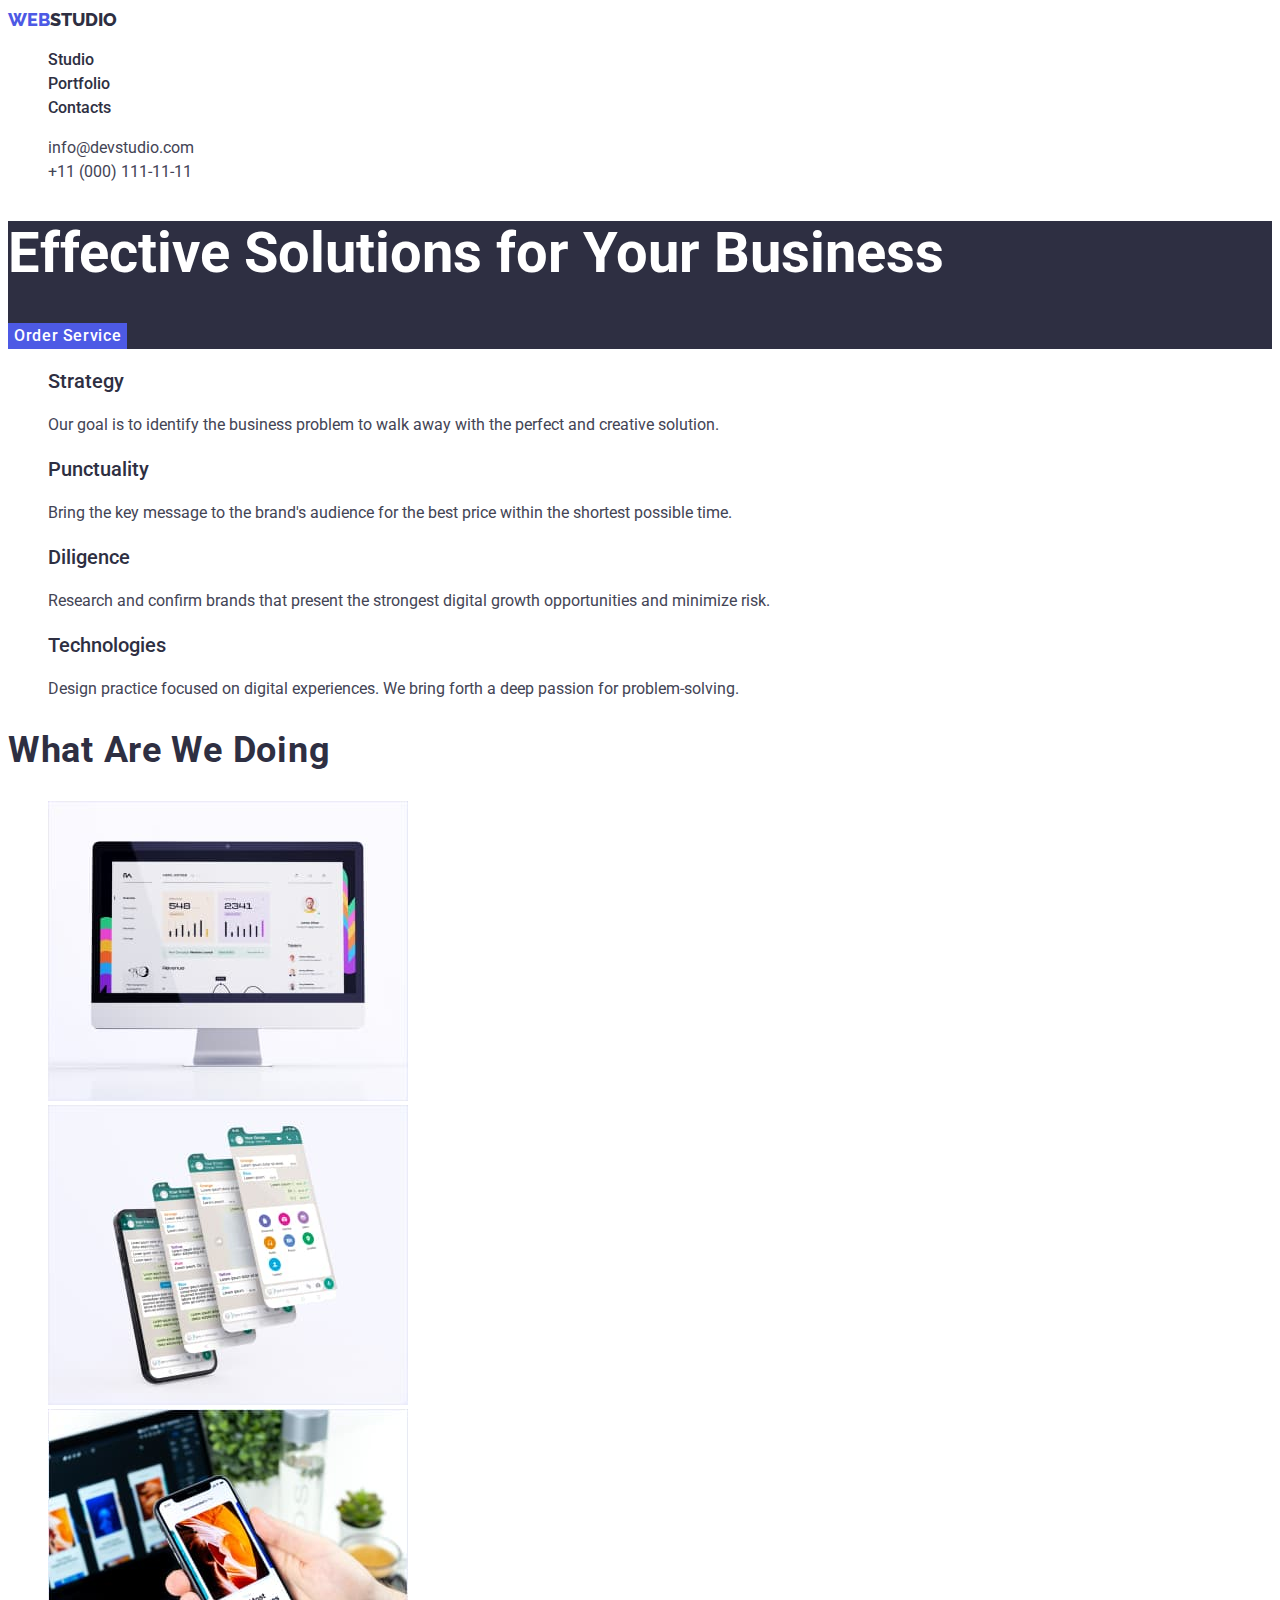
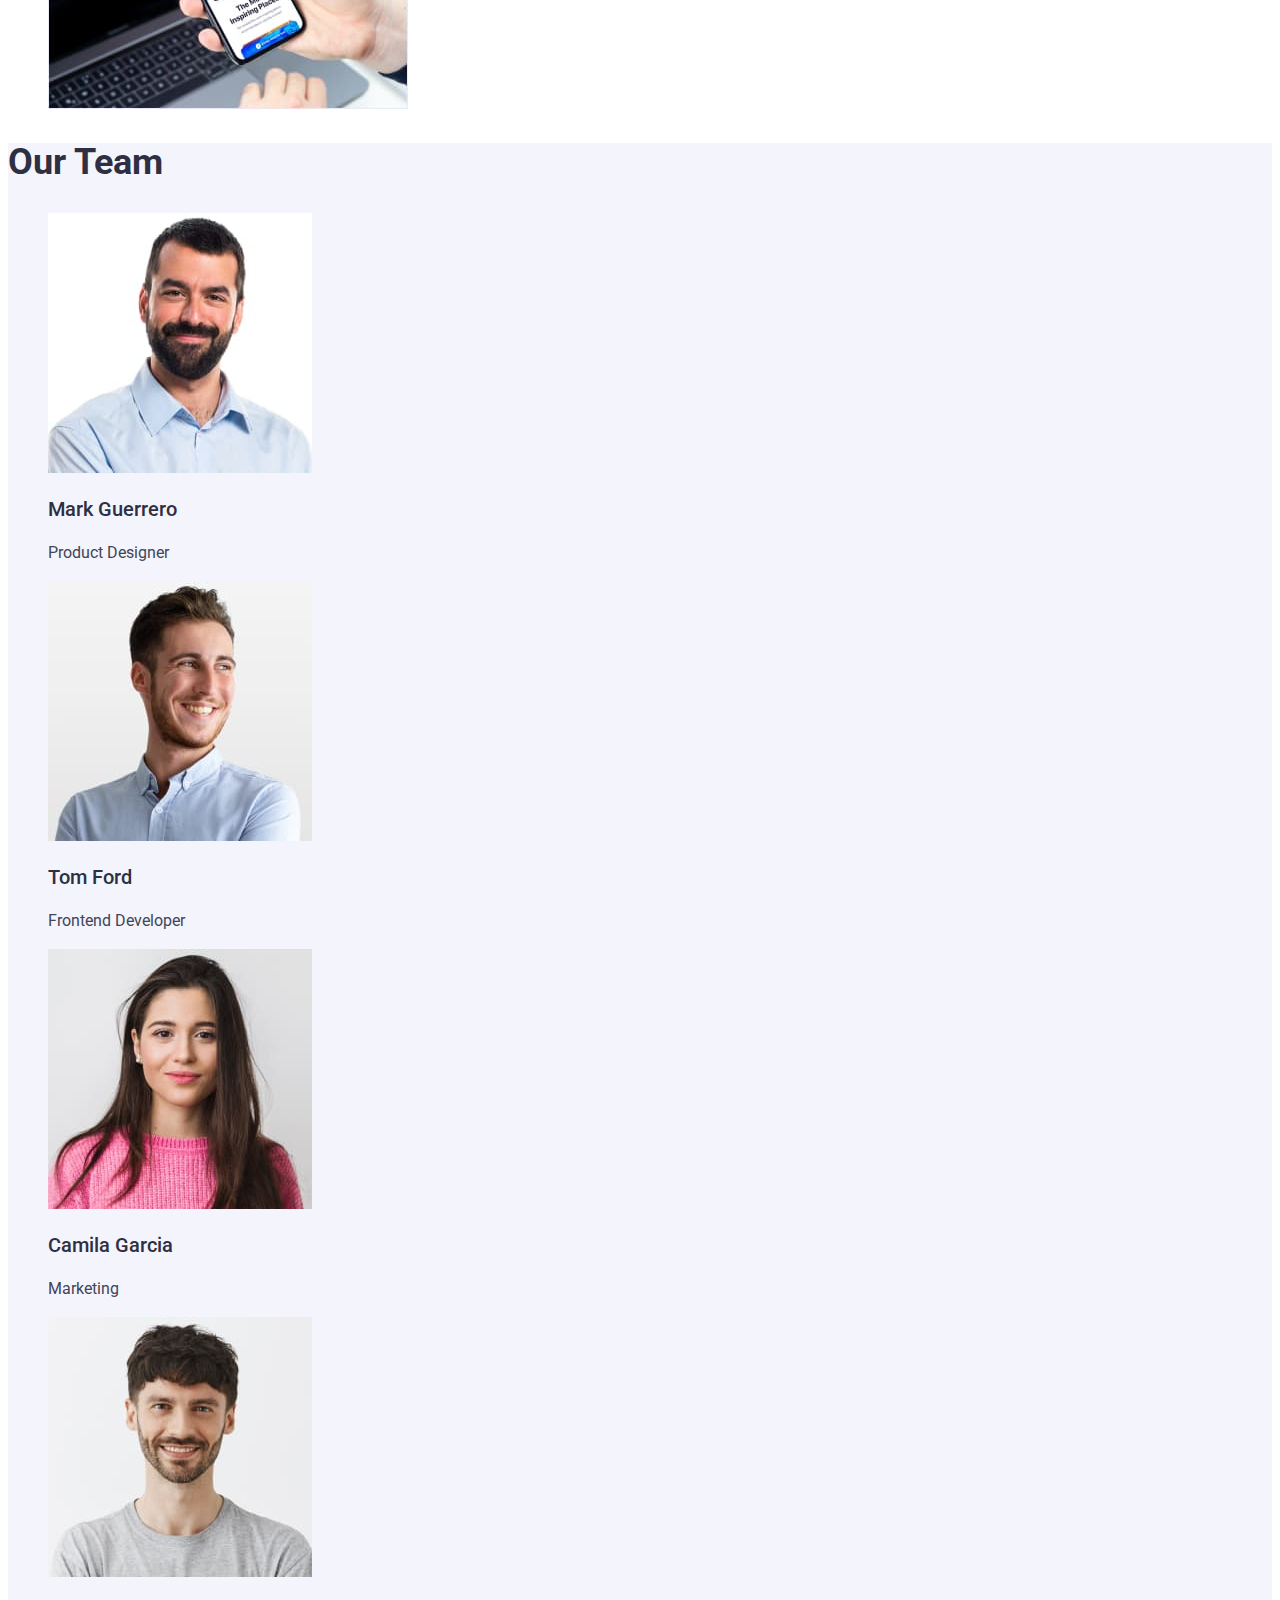
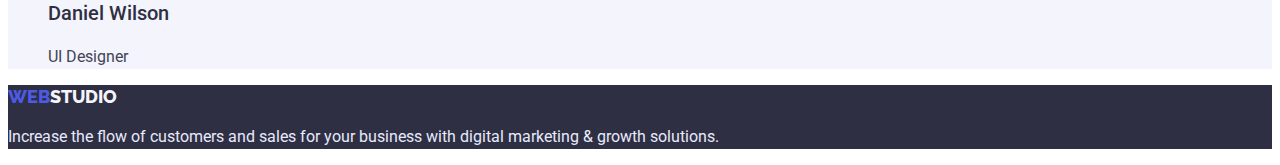
==== index.html @ f4bda00a "Clone HW №2" ====
<!DOCTYPE html>
<html lang="en">
<head>
    <meta charset="UTF-8">
    <meta http-equiv="X-UA-Compatible" content="IE=edge">
    <meta name="viewport" content="width=device-width, initial-scale=1.0">
    <title>Main page</title>
    <!-- ====================== Attaching text styles. ====================== -->
    <link rel="preconnect" href="https://fonts.googleapis.com">
    <link rel="preconnect" href="https://fonts.gstatic.com" crossorigin>
    <link href="https://fonts.googleapis.com/css2?family=Raleway:wght@800&family=Roboto:wght@400;500;700;900&display=swap"
        rel="stylesheet">
    <!-- ====================== Attaching a styles file. ====================== -->
    <link rel="stylesheet" href="./css/styles.css">
</head>

<body class="page">

    <!-- ====================== Page header! ====================== -->
    <header class="page-header">
        <!-- ====================== Main navigation ====================== -->

        <nav>
            <!-- ====================== logo created as a text ====================== -->
            <a href="./index.html" class="link"><span class="logo-web">Web</span><span class="logo-studio-h">Studio</span></a>

            <!-- ====================== Main page navigation ====================== -->
            <ul class="site-nav link">
                <li><a href="./index.html" class="link medium-text">Studio</a></li> 
                <li><a href="./portfolio.html" class="link medium-text">Portfolio</a></li>
                <li><a href="" class="link medium-text">Contacts</a></li>
            </ul>

        </nav>

        <!-- ====================== Contacts ====================== -->
       <address class="adress-nav">

            <ul class="link">
                <li><a href="mailto:info@devstudio.com" class="link small-text carrent">info@devstudio.com</a></li>
                <li><a href="tel:+110001111111" class="link small-text carrent">+11 (000) 111-11-11</a></li>
            </ul>

       </address>

    </header>

    <!-- ====================== Unique page content ====================== -->
    <main>
        
        <!-- ====================== Section 1 Hero ====================== -->
        <section class="hero bg-color-h-f">
            <h1 class="title-first">Effective Solutions for Your Business</h1>
            <button type="button" class="hero-button button-text">Order Service</button>
        </section>

        <!-- ====================== Section 2. Main fitures ====================== -->
        <section class="section">
            <h2></h2>
            <ul class="link">
                <li>
                    <h3 class="title-third">Strategy</h3>
                    <p class="small-text">Our goal is to identify the business
                    problem to walk away with the perfect and creative solution.</p>
                </li>
                <li>
                    <h3 class="title-third">Punctuality</h3>
                    <p class="small-text">Bring the key message to the brand's audience for the best price within the shortest possible time.</p>
                </li>
                <li>
                    <h3 class="title-third">Diligence</h3>
                    <p class="small-text">Research and confirm brands that present the strongest digital growth opportunities and minimize risk.</p>
                </li>
                <li>
                    <h3 class="title-third">Technologies</h3>
                    <p class="small-text">Design practice focused on digital experiences. We bring forth a deep passion for problem-solving.</p>
                </li>
            </ul>
        </section>

        <!-- ====================== Section 3. What are we doing. ====================== -->
        <section class="section">
            <h2 class="title-second main-text-style">What are we doing</h2>
            <ul class="link">
                <li><img src="./images/monitor.jpg" alt="monitor" width="360" height="300"></li>
                <li><img src="./images/phone.jpg" alt="phone" width="360" height="300"></li>
                <li><img src="./images/phon-plus-laptop.jpg" alt="phone and laptop" width="360" height="300"></li>
            </ul>
        </section>

        <!-- ====================== Section 4. Our Team ====================== -->
        <section class="our-team-colors-bg">
            <h2 class="title-second">Our Team</h2>
            <!-- Our Team cards -->
            <ul class="link">
                <li>
                    <img src="./images/mark-guerrero.jpg" alt="Product Designer Mark Guerrero" width="264">
                    <h3 class="title-third">Mark Guerrero</h3>
                    <p class="small-text">Product Designer</p>
                </li>
                <li>
                    <img src="./images/tom-ford.jpg" alt="Frontend Developer Tom Ford" width="264">
                    <h3 class="title-third">Tom Ford</h3>
                    <p class="small-text">Frontend Developer</p>
                </li>
                <li>
                    <img src="./images/camila-garcia.jpg" alt="Marketing Camila Garcia" width="264">
                    <h3 class="title-third">Camila Garcia</h3>
                    <p class="small-text">Marketing</p>
                </li>
                <li>
                    <img src="./images/daniel-wilson.jpg" alt="UI Designer Daniel Wilson" width="264">
                    <h3 class="title-third">Daniel Wilson</h3>
                    <p class="small-text">UI Designer</p>
                </li>
            </ul>
        </section>
    </main>
    <!-- ====================== Page footer! ====================== -->
    <footer class="bg-color-h-f">
        <a href="./index.html" class="link"><span class="logo-web">Web</span><span class="logo-studio-f">Studio</span></a>
        <p class="footer-text">
            Increase the flow of customers and sales for your business with digital marketing & growth solutions.
        </p>
    </footer>
</body>
</html>
---- css/styles.css ----
/* ====================== Stule Guide (colors) ====================== */

/* ====================== Оголошуємо змінні CSS ====================== */
:root {
    --primary-brand-color: #4D5AE5;
    --pressed-state-color: #404BBF;
    --hero-text-color: #ffffff;
    --dark-color: #2E2F42;
    --success-color: #31D0AA;
    --text-color: #434455;
    --subtle-text-color: #8E8F99;
    --accent-color: #E7E9FC;
    --light-colors: #F4F4FD;
    
}

/* ====================== Body global stylea ====================== */
body {
    font-family: 'roboto', sans-serif;
    color: var(--dark-color);
}

/* ====================== Text Guide ====================== */

/* Global main paramrters for text */
.main-text-style {
    font-style: normal;
    letter-spacing: 0.02em;
}

/* H1 style */
.title-first {
    font-size: 56px;
    line-height: 1.15;    
    color: var(--hero-text-color);
}

/* H2 style */
.title-second {
    font-size: 36px;
    line-height: 1.11;
    text-transform: capitalize;   
}

/* H3 style */
.title-third {
    font-weight: 500;
    font-size: 20px;
    line-height: 1.2;
}

/* Body text style */
.small-text {
    
    font-size: 16px;
    line-height: 1.5;
    color: var(--text-color);
}

/* Body text style */
.medium-text {
    font-weight: 500;
    font-size: 16px;
    line-height: 1.5;
    color: var(--dark-color);
}

/* Footer text */
.footer-text {
    
    font-size: 16px;
    line-height: 1.5;
    color: var(--accent-color);
}

/* ====================== main page hero button ====================== */

/* Button text style */
.button-text {
    font-family: 'Roboto', sans-serif;
    font-weight: 500;
    font-size: 16px;
    line-height: 1.5;
    letter-spacing: 0.04em; 
    color: var(--primary-brand-color);
}

/* Hero-button text style */
.hero-button {
    font-weight: 500;
    font-size: 16px;
    line-height: 1.5;
    letter-spacing: 0.04em; 
    color: var(--hero-text-color);
    background-color: var(--primary-brand-color);
    border: none;
    cursor: pointer;
}
/* ====================== logo ====================== */
.logo-web {
    font-family: 'Raleway', sans-serif;
    font-style: normal;
    font-weight: 800;
    font-size: 18px;
    line-height: 1.33;
    color: var(--primary-brand-color); 
    text-transform: uppercase;
}

.logo-studio-h {
    font-family: 'Raleway', sans-serif;
    font-style: normal;
    font-weight: 800;
    font-size: 18px;
    line-height: 1.33;
    color: var(--dark-color);
    text-transform: uppercase;
}

.logo-studio-f {
    font-family: 'Raleway', sans-serif;
    font-style: normal;
    font-weight: 800;
    font-size: 18px;
    line-height: 1.33;
    color: var(--light-colors);
    text-transform: uppercase;
}


/* ====================== BG section Colors ====================== */
/* Page header style */
.bg-color-h-f {
    background-color: var(--dark-color);
}

/* BG section Our Team */
.our-team-colors-bg {
    background-color: var(--light-colors);
}


/* ====================== Link ====================== */
/* Link style */
.link {
    font-style: normal;
    text-decoration: none;
    list-style: none;
}
/* ====================== Site Navigation ====================== */

.site-nav .link:hover,
.site-nav .link:focus {
    color: var(--dark-color);
}

/* A highlighted link to the active page */
.site-nav .carrent {
    color: green;
}

/* ====================== Adress Activation ====================== */

.adress-nav .link:hover,
.adress-nav .link:focus {
    color: var(--primary-brand-color);
}

/* ====================== Portfolio button menu navigation ====================== */

.button-nav {
    color: var(--primary-brand-color);
    background-color: var(--light-colors);
    border: 1px solid #E7E9FC;
    border-radius: 4px;
    cursor: pointer;
    font-family: 'Roboto', sans-serif;
}

.button-nav:hover,
.button-nav:focus {
    color: var(--hero-text-color);
    background-color: var(--pressed-state-color);
    border: none;
}
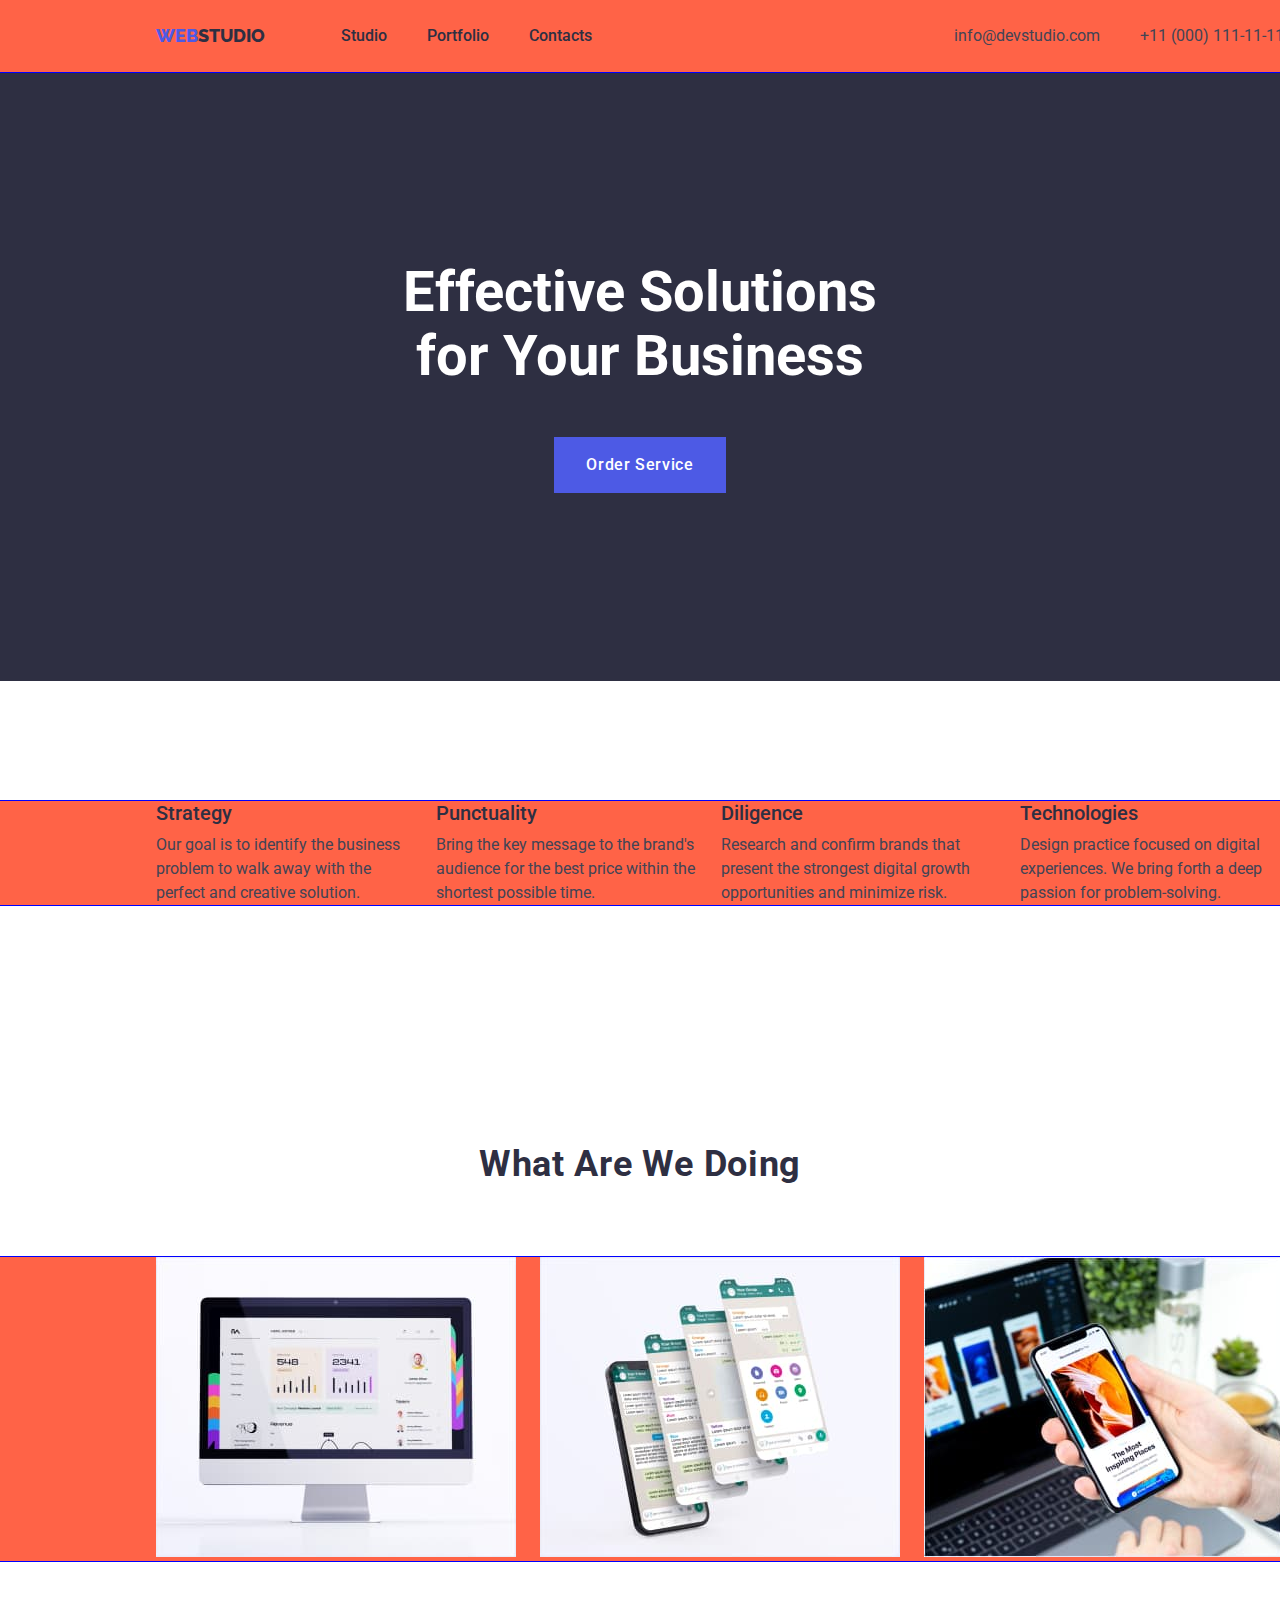
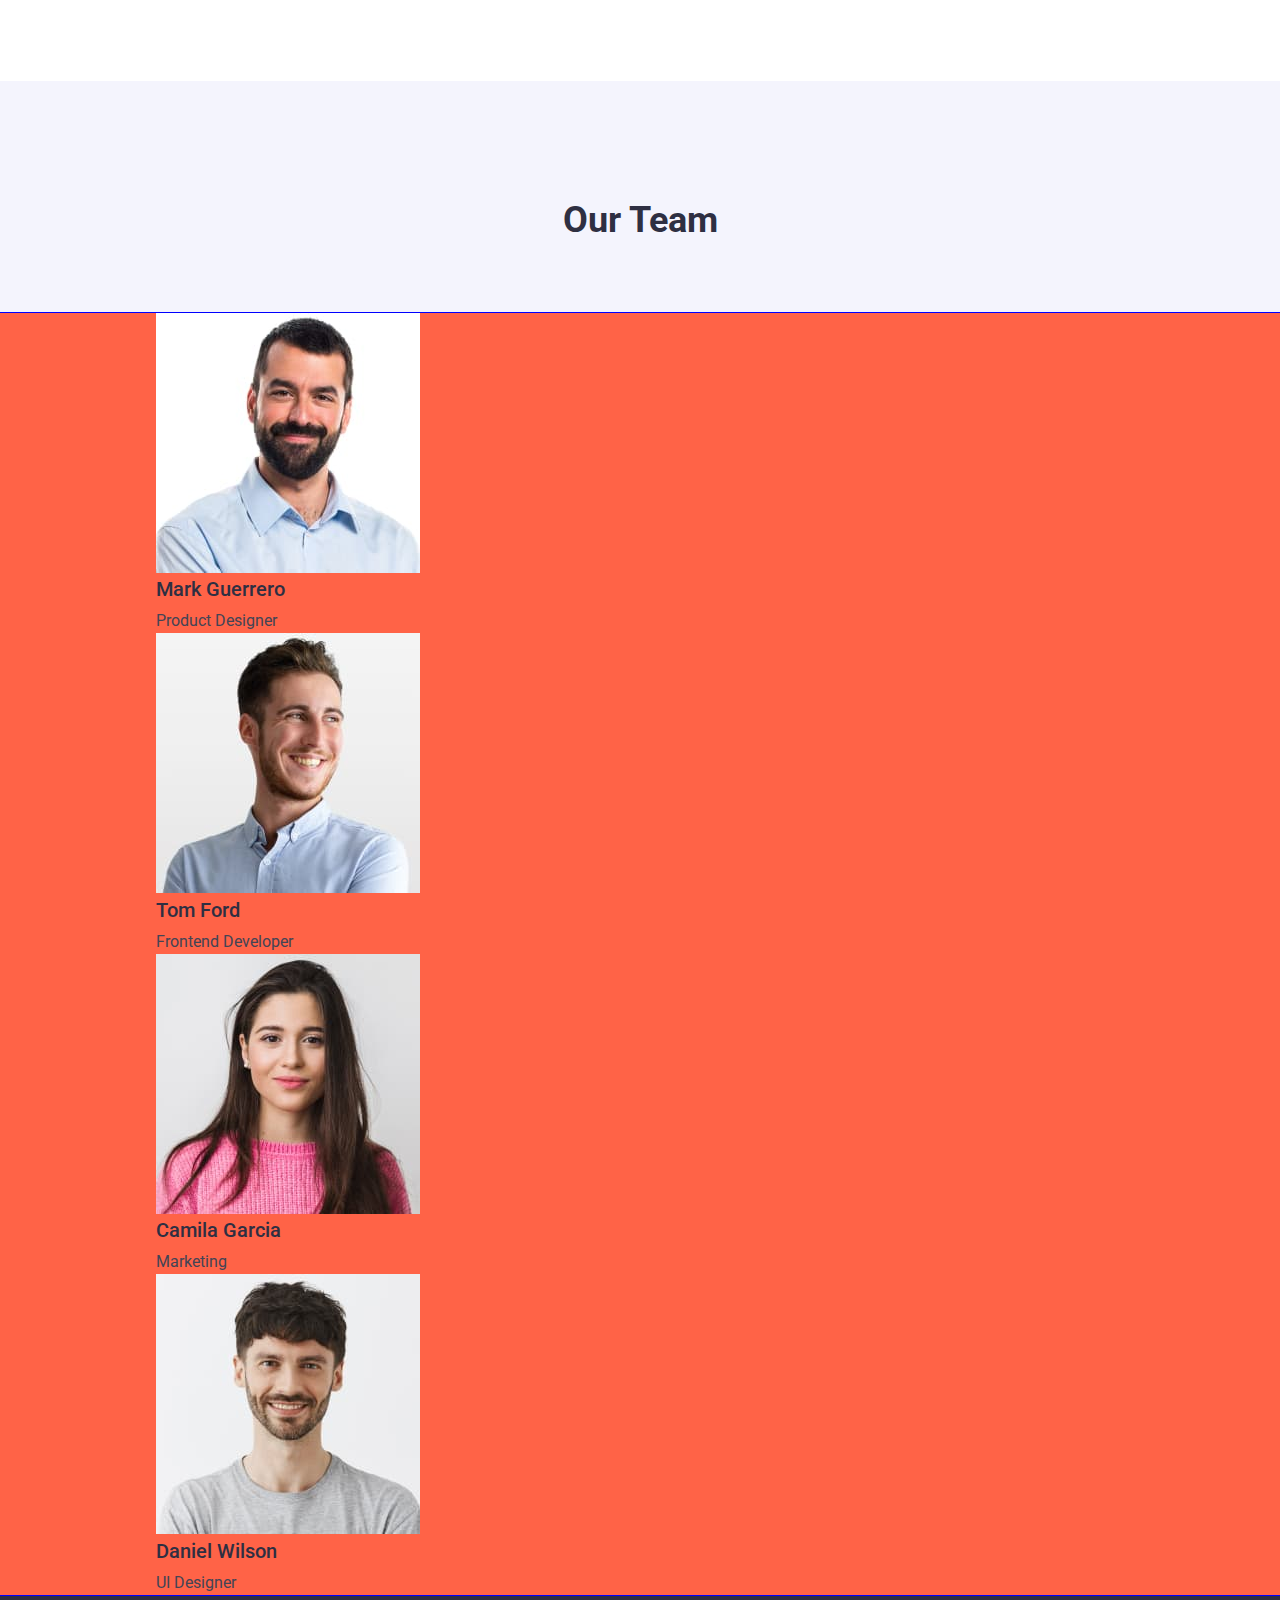
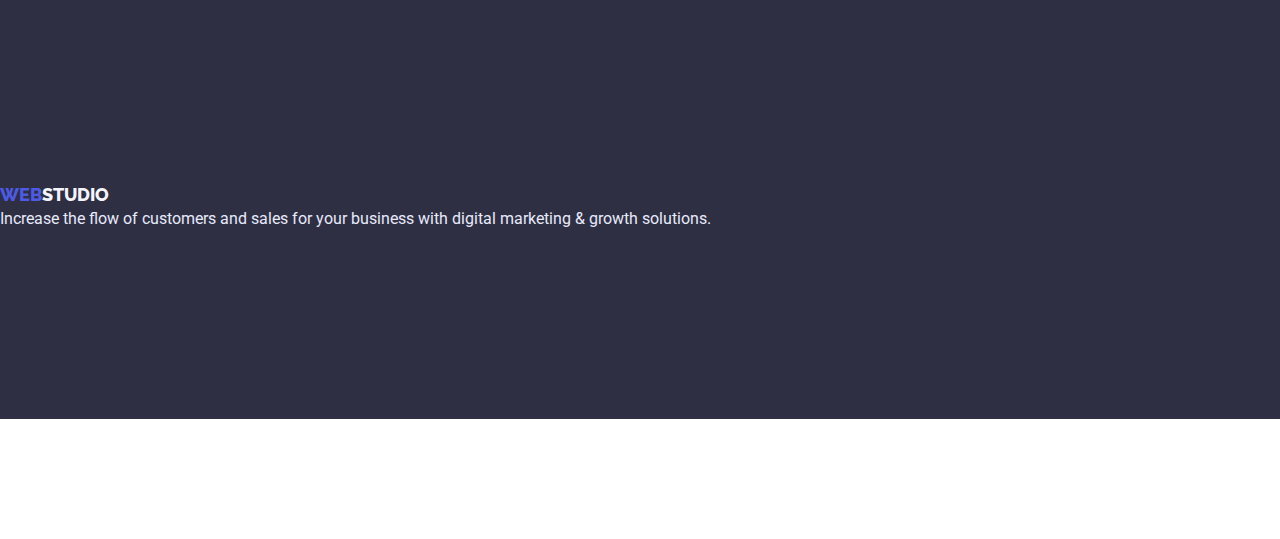
==== commit 7be08e43: "3/4 ГОЛОВНОЇ СТОРІНКИ" ====
--- a/index.html
+++ b/index.html
@@ -4,12 +4,14 @@
     <meta charset="UTF-8">
     <meta http-equiv="X-UA-Compatible" content="IE=edge">
     <meta name="viewport" content="width=device-width, initial-scale=1.0">
-    <title>Main page</title>
+    <title>goit-markup-hw-03</title>
     <!-- ====================== Attaching text styles. ====================== -->
     <link rel="preconnect" href="https://fonts.googleapis.com">
     <link rel="preconnect" href="https://fonts.gstatic.com" crossorigin>
     <link href="https://fonts.googleapis.com/css2?family=Raleway:wght@800&family=Roboto:wght@400;500;700;900&display=swap"
         rel="stylesheet">
+    <!-- ====================== Normalization. ====================== -->    
+    <link rel="stylesheet" href="https://cdnjs.cloudflare.com/ajax/libs/modern-normalize/1.1.0/modern-normalize.min.css">
     <!-- ====================== Attaching a styles file. ====================== -->
     <link rel="stylesheet" href="./css/styles.css">
 </head>
@@ -19,29 +21,35 @@
     <!-- ====================== Page header! ====================== -->
     <header class="page-header">
         <!-- ====================== Main navigation ====================== -->
-
-        <nav>
-            <!-- ====================== logo created as a text ====================== -->
-            <a href="./index.html" class="link"><span class="logo-web">Web</span><span class="logo-studio-h">Studio</span></a>
-
-            <!-- ====================== Main page navigation ====================== -->
-            <ul class="site-nav link">
-                <li><a href="./index.html" class="link medium-text">Studio</a></li> 
-                <li><a href="./portfolio.html" class="link medium-text">Portfolio</a></li>
-                <li><a href="" class="link medium-text">Contacts</a></li>
-            </ul>
-
-        </nav>
-
-        <!-- ====================== Contacts ====================== -->
-       <address class="adress-nav">
-
-            <ul class="link">
-                <li><a href="mailto:info@devstudio.com" class="link small-text carrent">info@devstudio.com</a></li>
-                <li><a href="tel:+110001111111" class="link small-text carrent">+11 (000) 111-11-11</a></li>
-            </ul>
-
-       </address>
+                  
+        <div class="main-nav container">
+            <nav class="main-nav">
+                <!-- ====================== logo created as a text ====================== -->
+                <a href="./index.html" class="link"><span class="logo-web">Web</span><span class="logo-studio-h">Studio</span></a>
+            
+                    <!-- ====================== Main page navigation ====================== -->
+                    <ul class="site-nav link">
+                        <li class="item"><a href="./index.html" class="link medium-text">Studio</a></li> 
+                        <li class="item"><a href="./portfolio.html" class="link medium-text">Portfolio</a></li>
+                        <li class="item"><a href="" class="link medium-text">Contacts</a></li>
+                    </ul>
+            </nav>
+                    
+                    <!-- ====================== Contacts ====================== -->
+            
+            <address class="adress-nav">
+                
+                    <ul class="auth-nav link">
+                        <li class="item"><a href="mailto:info@devstudio.com" class="link small-text carrent">info@devstudio.com</a></li>
+                         <li class="item"><a href="tel:+110001111111" class="link small-text carrent">+11 (000) 111-11-11</a></li>
+                    </ul>
+                
+            </address>
+        </div >
+        
+                
+            
+        
 
     </header>
 
@@ -49,71 +57,83 @@
     <main>
         
         <!-- ====================== Section 1 Hero ====================== -->
-        <section class="hero bg-color-h-f">
-            <h1 class="title-first">Effective Solutions for Your Business</h1>
+        <section class="section section-title-center hero bg-color-h-f">
+            <div class="fool-title">
+                <h1 class="hero-title">Effective Solutions</h1>
+                <h1 class="hero-title">for Your Business</h1>
+            </div>
             <button type="button" class="hero-button button-text">Order Service</button>
         </section>
 
         <!-- ====================== Section 2. Main fitures ====================== -->
         <section class="section">
-            <h2></h2>
-            <ul class="link">
-                <li>
-                    <h3 class="title-third">Strategy</h3>
-                    <p class="small-text">Our goal is to identify the business
-                    problem to walk away with the perfect and creative solution.</p>
-                </li>
-                <li>
-                    <h3 class="title-third">Punctuality</h3>
-                    <p class="small-text">Bring the key message to the brand's audience for the best price within the shortest possible time.</p>
-                </li>
-                <li>
-                    <h3 class="title-third">Diligence</h3>
-                    <p class="small-text">Research and confirm brands that present the strongest digital growth opportunities and minimize risk.</p>
-                </li>
-                <li>
-                    <h3 class="title-third">Technologies</h3>
-                    <p class="small-text">Design practice focused on digital experiences. We bring forth a deep passion for problem-solving.</p>
-                </li>
-            </ul>
+            <div class="container">
+                <h2 class="invisible"></h2>
+                <ul class="privileges link">
+                    <li class="item">
+                        <h3 class="title-third">Strategy</h3>
+                        <p class="small-text">Our goal is to identify the business
+                        problem to walk away with the perfect and creative solution.</p>
+                    </li>
+                    <li class="item">
+                        <h3 class="title-third">Punctuality</h3>
+                        <p class="small-text">Bring the key message to the brand's audience for the best price within the shortest possible time.</p>
+                    </li>
+                    <li class="item">
+                        <h3 class="title-third">Diligence</h3>
+                        <p class="small-text">Research and confirm brands that present the strongest digital growth opportunities and minimize risk.</p>
+                    </li>
+                    <li class="item">
+                        <h3 class="title-third">Technologies</h3>
+                        <p class="small-text">Design practice focused on digital experiences. We bring forth a deep passion for problem-solving.</p>
+                    </li>
+                </ul>
+            </div >
         </section>
 
         <!-- ====================== Section 3. What are we doing. ====================== -->
         <section class="section">
-            <h2 class="title-second main-text-style">What are we doing</h2>
-            <ul class="link">
-                <li><img src="./images/monitor.jpg" alt="monitor" width="360" height="300"></li>
-                <li><img src="./images/phone.jpg" alt="phone" width="360" height="300"></li>
-                <li><img src="./images/phon-plus-laptop.jpg" alt="phone and laptop" width="360" height="300"></li>
-            </ul>
+            
+                <h2 class="section-title-center title-second main-text-style">What are we doing</h2>
+            
+            <div class="container">
+                <ul class="photo link">
+                    <li class="item"><img src="./images/monitor.jpg" alt="monitor" width="360" height="300"></li>
+                    <li class="item"><img src="./images/phone.jpg" alt="phone" width="360" height="300"></li>
+                    <li class="item"><img src="./images/phon-plus-laptop.jpg" alt="phone and laptop" width="360" height="300"></li>
+                </ul>
+            </div>
         </section>
 
         <!-- ====================== Section 4. Our Team ====================== -->
         <section class="our-team-colors-bg">
-            <h2 class="title-second">Our Team</h2>
-            <!-- Our Team cards -->
-            <ul class="link">
-                <li>
-                    <img src="./images/mark-guerrero.jpg" alt="Product Designer Mark Guerrero" width="264">
-                    <h3 class="title-third">Mark Guerrero</h3>
-                    <p class="small-text">Product Designer</p>
-                </li>
-                <li>
-                    <img src="./images/tom-ford.jpg" alt="Frontend Developer Tom Ford" width="264">
-                    <h3 class="title-third">Tom Ford</h3>
-                    <p class="small-text">Frontend Developer</p>
-                </li>
-                <li>
-                    <img src="./images/camila-garcia.jpg" alt="Marketing Camila Garcia" width="264">
-                    <h3 class="title-third">Camila Garcia</h3>
-                    <p class="small-text">Marketing</p>
-                </li>
-                <li>
-                    <img src="./images/daniel-wilson.jpg" alt="UI Designer Daniel Wilson" width="264">
-                    <h3 class="title-third">Daniel Wilson</h3>
-                    <p class="small-text">UI Designer</p>
-                </li>
-            </ul>
+            
+                <h2 class="section-title-center title-second">Our Team</h2>
+                <!-- Our Team cards -->
+            <div class="container">
+                <ul class="team-cards link">
+                    <li class="item">
+                        <img src="./images/mark-guerrero.jpg" alt="Product Designer Mark Guerrero" width="264">
+                        <h3 class="title-third">Mark Guerrero</h3>
+                        <p class="small-text">Product Designer</p>
+                    </li>
+                    <li class="item">
+                        <img src="./images/tom-ford.jpg" alt="Frontend Developer Tom Ford" width="264">
+                        <h3 class="title-third">Tom Ford</h3>
+                        <p class="small-text">Frontend Developer</p>
+                    </li>
+                    <li class="item">
+                        <img src="./images/camila-garcia.jpg" alt="Marketing Camila Garcia" width="264">
+                        <h3 class="title-third">Camila Garcia</h3>
+                        <p class="small-text">Marketing</p>
+                    </li>
+                    <li class="item">
+                        <img src="./images/daniel-wilson.jpg" alt="UI Designer Daniel Wilson" width="264">
+                        <h3 class="title-third">Daniel Wilson</h3>
+                        <p class="small-text">UI Designer</p>
+                    </li>
+                </ul>
+            </div>
         </section>
     </main>
     <!-- ====================== Page footer! ====================== -->
--- a/css/styles.css
+++ b/css/styles.css
@@ -15,11 +15,40 @@
 }
 
 /* ====================== Body global stylea ====================== */
+html {
+    box-sizing: border-box;
+}
+
+*,
+*::before,
+*::after {
+    box-sizing: inherit;
+}
+
 body {
     font-family: 'roboto', sans-serif;
     color: var(--dark-color);
 }
 
+h1, h2, h3, p {
+    margin-top: 0px;
+    margin-bottom: 0px;
+}
+
+ul, ol {
+    margin-top: 0px;
+    margin-bottom: 0px;
+    padding-left: 0px;
+}
+
+.section {
+    padding-top: 0px;
+    padding-bottom: 120px;
+}
+
+.section-title-center {
+    text-align: center;
+}
 /* ====================== Text Guide ====================== */
 
 /* Global main paramrters for text */
@@ -29,14 +58,29 @@
 }
 
 /* H1 style */
-.title-first {
+.hero-title {
+    
+    margin-top: 0px;
+    margin-bottom: 0px;
     font-size: 56px;
     line-height: 1.15;    
     color: var(--hero-text-color);
+    
+
+    
+    
+    /* background-color: red; */
+}
+
+.fool-title {
+    padding-bottom: 48px;
 }
 
 /* H2 style */
 .title-second {
+    padding-top: 120px;
+    padding-bottom: 72px;
+
     font-size: 36px;
     line-height: 1.11;
     text-transform: capitalize;   
@@ -44,6 +88,8 @@
 
 /* H3 style */
 .title-third {
+    margin-top: 0px;
+    margin-bottom: 8px;
     font-weight: 500;
     font-size: 20px;
     line-height: 1.2;
@@ -51,13 +97,15 @@
 
 /* Body text style */
 .small-text {
-    
+    margin-top: 0px;
+    margin-bottom: 0px;
+
     font-size: 16px;
     line-height: 1.5;
     color: var(--text-color);
 }
 
-/* Body text style */
+/* Body text style 2 */
 .medium-text {
     font-weight: 500;
     font-size: 16px;
@@ -87,6 +135,13 @@
 
 /* Hero-button text style */
 .hero-button {
+    display: block;
+    margin-left: auto;
+    margin-right: auto;
+    /* margin-bottom: 120px; */
+    padding: 16px 32px;
+
+
     font-weight: 500;
     font-size: 16px;
     line-height: 1.5;
@@ -131,6 +186,9 @@
 /* ====================== BG section Colors ====================== */
 /* Page header style */
 .bg-color-h-f {
+    padding-top: 188px;
+    padding-bottom: 188px;
+    margin-bottom: 120px;
     background-color: var(--dark-color);
 }
 
@@ -146,35 +204,160 @@
     font-style: normal;
     text-decoration: none;
     list-style: none;
+    padding: 0px;
+    margin: 0px;
 }
 /* ====================== Site Navigation ====================== */
+
+/* .container {
+    width: 1152px;
+    padding-left: 12px;
+    padding-right: 12px;
+    margin-left: auto;
+    margin-right: auto; 
+} */
+.page-header {
+    background-color: var(--light-colors);
+}
+
+.container {
+    display: flex;
+    margin-left: auto;
+    margin-right: auto;
+    padding: 0px 156px;
+    width: 1440px;
+
+
+
+    background-color: tomato;
+    outline: 1px solid blue;
+}
+
+/* Main mav */
+
+.main-nav {
+    display: flex;
+    align-items: center;
+    /* margin-left: 156px; */
+}
+
+.site-nav {
+    display: flex;
+    margin-left: 76px;
+}
+
+.site-nav .item {
+    
+    /* background-color: teal; */
+    
+}
+
+.site-nav .item + .item {
+    margin-left: 40px;
+}
+
+.site-nav .link {
+    display: block;
+    padding-top: 24px;
+    padding-bottom: 24px;
+}
 
 .site-nav .link:hover,
 .site-nav .link:focus {
-    color: var(--dark-color);
+    color: var(--primary-brand-color);
 }
 
 /* A highlighted link to the active page */
 .site-nav .carrent {
-    color: green;
-}
+    color: blue;
+}
+/* ====================== Hero ====================== */
+
+
+
+/* ====================== Section 2 Переваги ====================== */
+
+.invisible {
+    margin-top: 0px;
+    margin-bottom: 0px;
+}
+
+.privileges {
+    display: flex;
+    /* margin-bottom: 120px; */
+}
+
+.privileges .item + .item {
+    margin-left: 24px;
+}
+
+/* ====================== Section 3 What are we doing ====================== */
+
+.photo {
+    display: flex;
+}
+
+.photo .item + .item {
+    margin-left: 24px;
+}
+
+/* ====================== Section  Our Team ====================== */
+
+/* .team-cards .item + .item {
+    margin-left: 24px;
+} */
 
 /* ====================== Adress Activation ====================== */
+
+.adress-nav {
+    margin-left: auto;
+    /* margin-right: 156px; */
+    display: flex;
+}
 
 .adress-nav .link:hover,
 .adress-nav .link:focus {
     color: var(--primary-brand-color);
 }
 
+.auth-nav .item {
+    /* background-color: tomato; */
+}
+
+.auth-nav {
+    display: flex;
+}
+
+.auth-nav .link {
+    display: block;
+    padding-top: 24px;
+    padding-bottom: 24px;
+}
+.auth-nav .item + .item {
+    margin-left: 40px;
+}
 /* ====================== Portfolio button menu navigation ====================== */
 
+.btm {
+    display: flex;
+}
+
+.btm .item + .item {
+    margin-left: 24px;
+}
+
 .button-nav {
+    display: inline-block;
+    padding: 12px 24px;
+
+    height: 48px;
     color: var(--primary-brand-color);
     background-color: var(--light-colors);
     border: 1px solid #E7E9FC;
     border-radius: 4px;
     cursor: pointer;
     font-family: 'Roboto', sans-serif;
+    text-align: center;
 }
 
 .button-nav:hover,
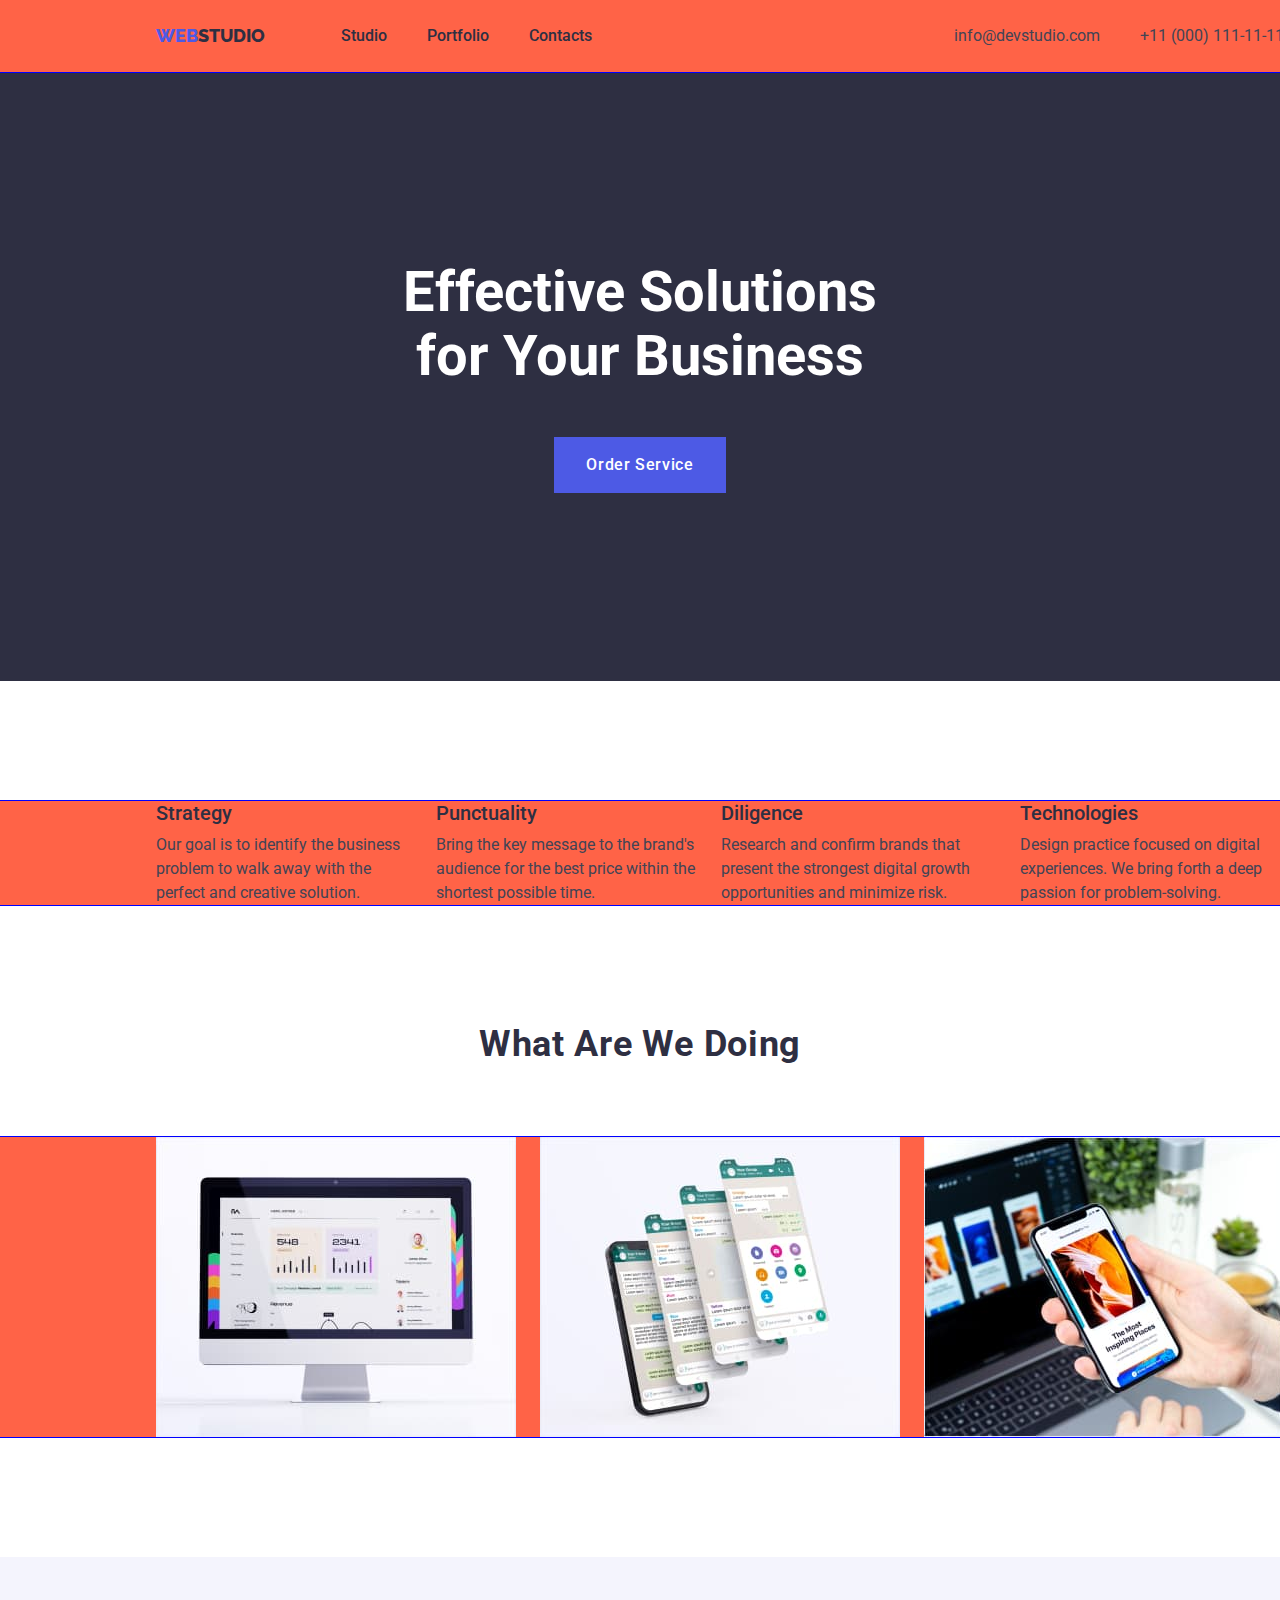
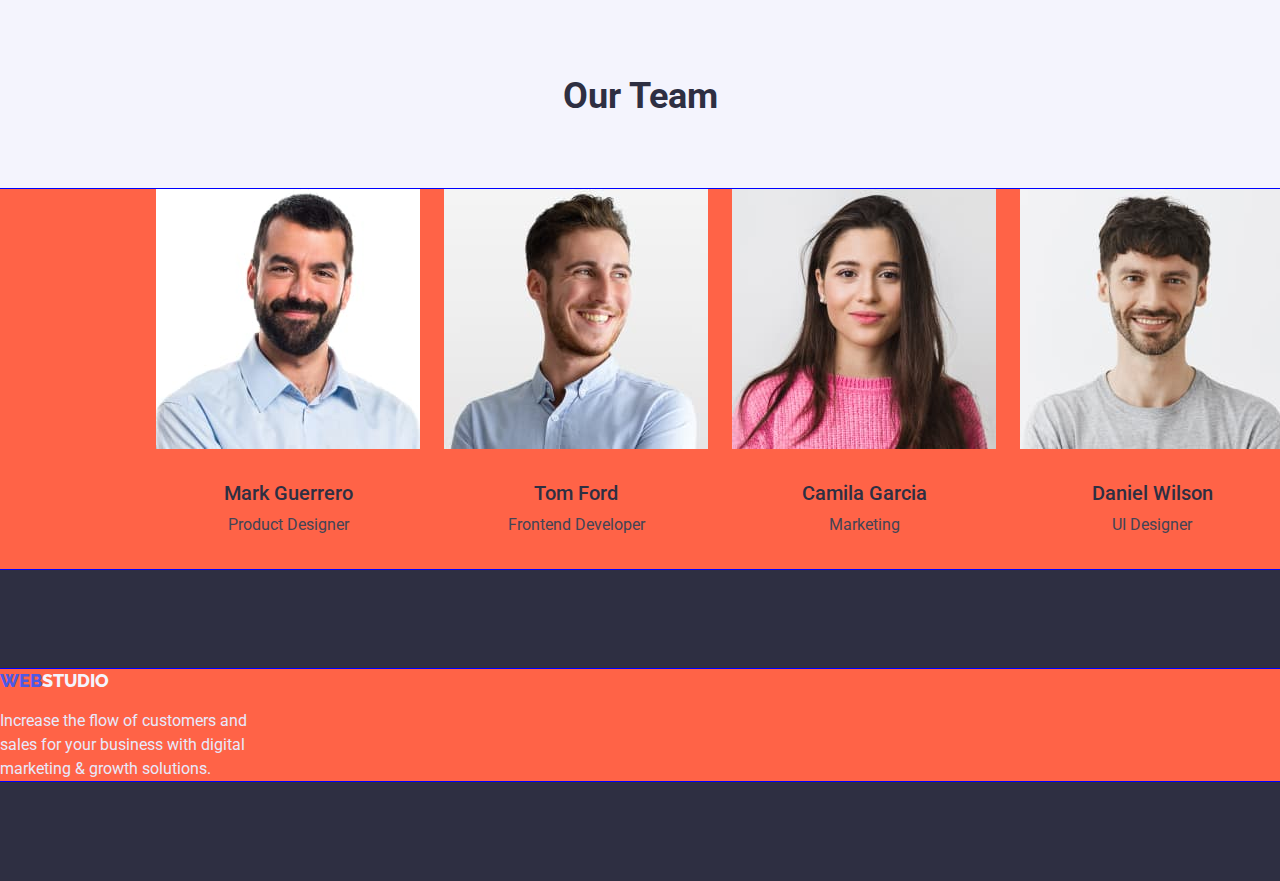
==== commit 053897b9: "2/3 Portfolio" ====
--- a/index.html
+++ b/index.html
@@ -41,15 +41,12 @@
                 
                     <ul class="auth-nav link">
                         <li class="item"><a href="mailto:info@devstudio.com" class="link small-text carrent">info@devstudio.com</a></li>
-                         <li class="item"><a href="tel:+110001111111" class="link small-text carrent">+11 (000) 111-11-11</a></li>
+                        <li class="item"><a href="tel:+110001111111" class="link small-text carrent">+11 (000) 111-11-11</a></li>
                     </ul>
                 
             </address>
         </div >
-        
-                
-            
-        
+
 
     </header>
 
@@ -57,7 +54,7 @@
     <main>
         
         <!-- ====================== Section 1 Hero ====================== -->
-        <section class="section section-title-center hero bg-color-h-f">
+        <section class="section section-title-center hero bg-color-h">
             <div class="fool-title">
                 <h1 class="hero-title">Effective Solutions</h1>
                 <h1 class="hero-title">for Your Business</h1>
@@ -114,34 +111,48 @@
                 <ul class="team-cards link">
                     <li class="item">
                         <img src="./images/mark-guerrero.jpg" alt="Product Designer Mark Guerrero" width="264">
-                        <h3 class="title-third">Mark Guerrero</h3>
-                        <p class="small-text">Product Designer</p>
+                        <div class="card-description section-title-center">
+                            <h3 class="title-third">Mark Guerrero</h3>
+                            <p class="small-text">Product Designer</p>
+                        </div>
                     </li>
                     <li class="item">
                         <img src="./images/tom-ford.jpg" alt="Frontend Developer Tom Ford" width="264">
-                        <h3 class="title-third">Tom Ford</h3>
-                        <p class="small-text">Frontend Developer</p>
+                        <div class="card-description section-title-center">
+                            <h3 class="title-third section-title-center">Tom Ford</h3>
+                            <p class="small-text section-title-center">Frontend Developer</p>
+                        </div>
                     </li>
                     <li class="item">
                         <img src="./images/camila-garcia.jpg" alt="Marketing Camila Garcia" width="264">
-                        <h3 class="title-third">Camila Garcia</h3>
-                        <p class="small-text">Marketing</p>
+                        <div class="card-description section-title-center">
+                            <h3 class="title-third section-title-center">Camila Garcia</h3>
+                            <p class="small-text section-title-center">Marketing</p>
+                        </div>
                     </li>
                     <li class="item">
                         <img src="./images/daniel-wilson.jpg" alt="UI Designer Daniel Wilson" width="264">
-                        <h3 class="title-third">Daniel Wilson</h3>
-                        <p class="small-text">UI Designer</p>
+                        <div class="card-description section-title-center">
+                            <h3 class="title-third section-title-center">Daniel Wilson</h3>
+                            <p class="small-text section-title-center">UI Designer</p>
+                        </div>
                     </li>
                 </ul>
             </div>
         </section>
     </main>
     <!-- ====================== Page footer! ====================== -->
-    <footer class="bg-color-h-f">
-        <a href="./index.html" class="link"><span class="logo-web">Web</span><span class="logo-studio-f">Studio</span></a>
-        <p class="footer-text">
-            Increase the flow of customers and sales for your business with digital marketing & growth solutions.
-        </p>
+    <footer class="bg-color-f">
+        
+        <div class="container-f">
+            <vid class="logo">
+                <a href="./index.html" class="link"><span class="logo-web">Web</span><span class="logo-studio-f">Studio</span></a>
+                <p class="footer-text">
+                    Increase the flow of customers and <br> sales for your business with digital <br> marketing & growth solutions.
+                </p>
+            </vid>
+        </div>
+          
     </footer>
 </body>
 </html>--- a/css/styles.css
+++ b/css/styles.css
@@ -41,6 +41,14 @@
     padding-left: 0px;
 }
 
+img {
+    display: block;
+}
+
+button {
+    cursor: pointer;
+}
+
 .section {
     padding-top: 0px;
     padding-bottom: 120px;
@@ -78,7 +86,7 @@
 
 /* H2 style */
 .title-second {
-    padding-top: 120px;
+    
     padding-bottom: 72px;
 
     font-size: 36px;
@@ -115,10 +123,12 @@
 
 /* Footer text */
 .footer-text {
-    
+    /* text-align: left; */
+    padding-top: 16px;
     font-size: 16px;
     line-height: 1.5;
     color: var(--accent-color);
+
 }
 
 /* ====================== main page hero button ====================== */
@@ -170,6 +180,7 @@
     line-height: 1.33;
     color: var(--dark-color);
     text-transform: uppercase;
+    
 }
 
 .logo-studio-f {
@@ -185,15 +196,24 @@
 
 /* ====================== BG section Colors ====================== */
 /* Page header style */
-.bg-color-h-f {
+.bg-color-h {
     padding-top: 188px;
     padding-bottom: 188px;
     margin-bottom: 120px;
     background-color: var(--dark-color);
 }
 
+.bg-color-f {
+    padding-top: 100px;
+    padding-bottom: 100px;
+    /* margin-bottom: 120px; */
+    background-color: var(--dark-color);
+    
+}
+
 /* BG section Our Team */
 .our-team-colors-bg {
+    padding-top: 120px;
     background-color: var(--light-colors);
 }
 
@@ -209,15 +229,15 @@
 }
 /* ====================== Site Navigation ====================== */
 
-/* .container {
-    width: 1152px;
-    padding-left: 12px;
-    padding-right: 12px;
-    margin-left: auto;
-    margin-right: auto; 
-} */
+.site-nav .container {
+    /* display: flex; */
+    /* border-bottom: 1px solid #E7E9FC; */
+}
+
 .page-header {
+    
     background-color: var(--light-colors);
+    /* border-bottom: 1px solid #E7E9FC; */
 }
 
 .container {
@@ -226,7 +246,7 @@
     margin-right: auto;
     padding: 0px 156px;
     width: 1440px;
-
+    
 
 
     background-color: tomato;
@@ -238,18 +258,12 @@
 .main-nav {
     display: flex;
     align-items: center;
-    /* margin-left: 156px; */
+    /* border-bottom: 1px solid #E7E9FC; */
 }
 
 .site-nav {
     display: flex;
     margin-left: 76px;
-}
-
-.site-nav .item {
-    
-    /* background-color: teal; */
-    
 }
 
 .site-nav .item + .item {
@@ -273,7 +287,9 @@
 }
 /* ====================== Hero ====================== */
 
-
+/* .hero {
+    width: 1440px;
+} */
 
 /* ====================== Section 2 Переваги ====================== */
 
@@ -301,11 +317,40 @@
     margin-left: 24px;
 }
 
-/* ====================== Section  Our Team ====================== */
-
-/* .team-cards .item + .item {
-    margin-left: 24px;
-} */
+/* ====================== Section 4 Our Team ====================== */
+
+.team-cards {
+    display: flex;
+}
+
+.team-cards .item + .item {
+    margin-left: 24px;
+}
+
+
+.card-description {
+    padding-top: 32px;
+    padding-bottom: 32px;
+}
+
+/* ====================== Footer ====================== */
+
+.container-f {
+    display: flex;
+    margin-left: auto;
+    margin-right: auto;
+    width: 1440px;
+
+
+
+    background-color: tomato;
+    outline: 1px solid blue;
+}
+
+.logo-footer {
+    padding-bottom: 16px;
+    display: block;
+}
 
 /* ====================== Adress Activation ====================== */
 
@@ -338,8 +383,24 @@
 }
 /* ====================== Portfolio button menu navigation ====================== */
 
+.container-b {
+    display: flex;
+    margin-left: auto;
+    margin-right: auto;
+    justify-content: center;
+    padding-top: 96px;
+    padding-bottom: 72px;
+    width: 1440px;
+
+
+
+    background-color: tomato;
+    outline: 1px solid blue;
+}
+
 .btm {
     display: flex;
+    justify-content: center;
 }
 
 .btm .item + .item {
@@ -364,7 +425,43 @@
 .button-nav:focus {
     color: var(--hero-text-color);
     background-color: var(--pressed-state-color);
-    border: none;
-}
-
-
+    border: 1px solid transparent;
+}
+
+/* ====================== Portfolio cards net ====================== */
+
+.container-net {
+    
+    flex-wrap: wrap;
+
+    display: flex;
+    margin-left: auto;
+    margin-right: auto;
+    margin-top: -48px;
+    /* margin-top: -48px; */
+    padding: 0px 156px;
+    width: 1440px;
+    
+
+
+    background-color: tomato;
+    outline: 1px solid blue;
+}
+
+.container-net > .item {
+    outline: 1px solid teal;
+
+    flex-basis: calc(100%/3 - 24px);
+
+    
+    margin-top: 48px;
+    
+}
+
+.container-net .item:nth-child(3n+1) {
+    margin-left: 24px;
+}
+
+/* .container-net .item + .item {
+    margin-left: 24px;
+} */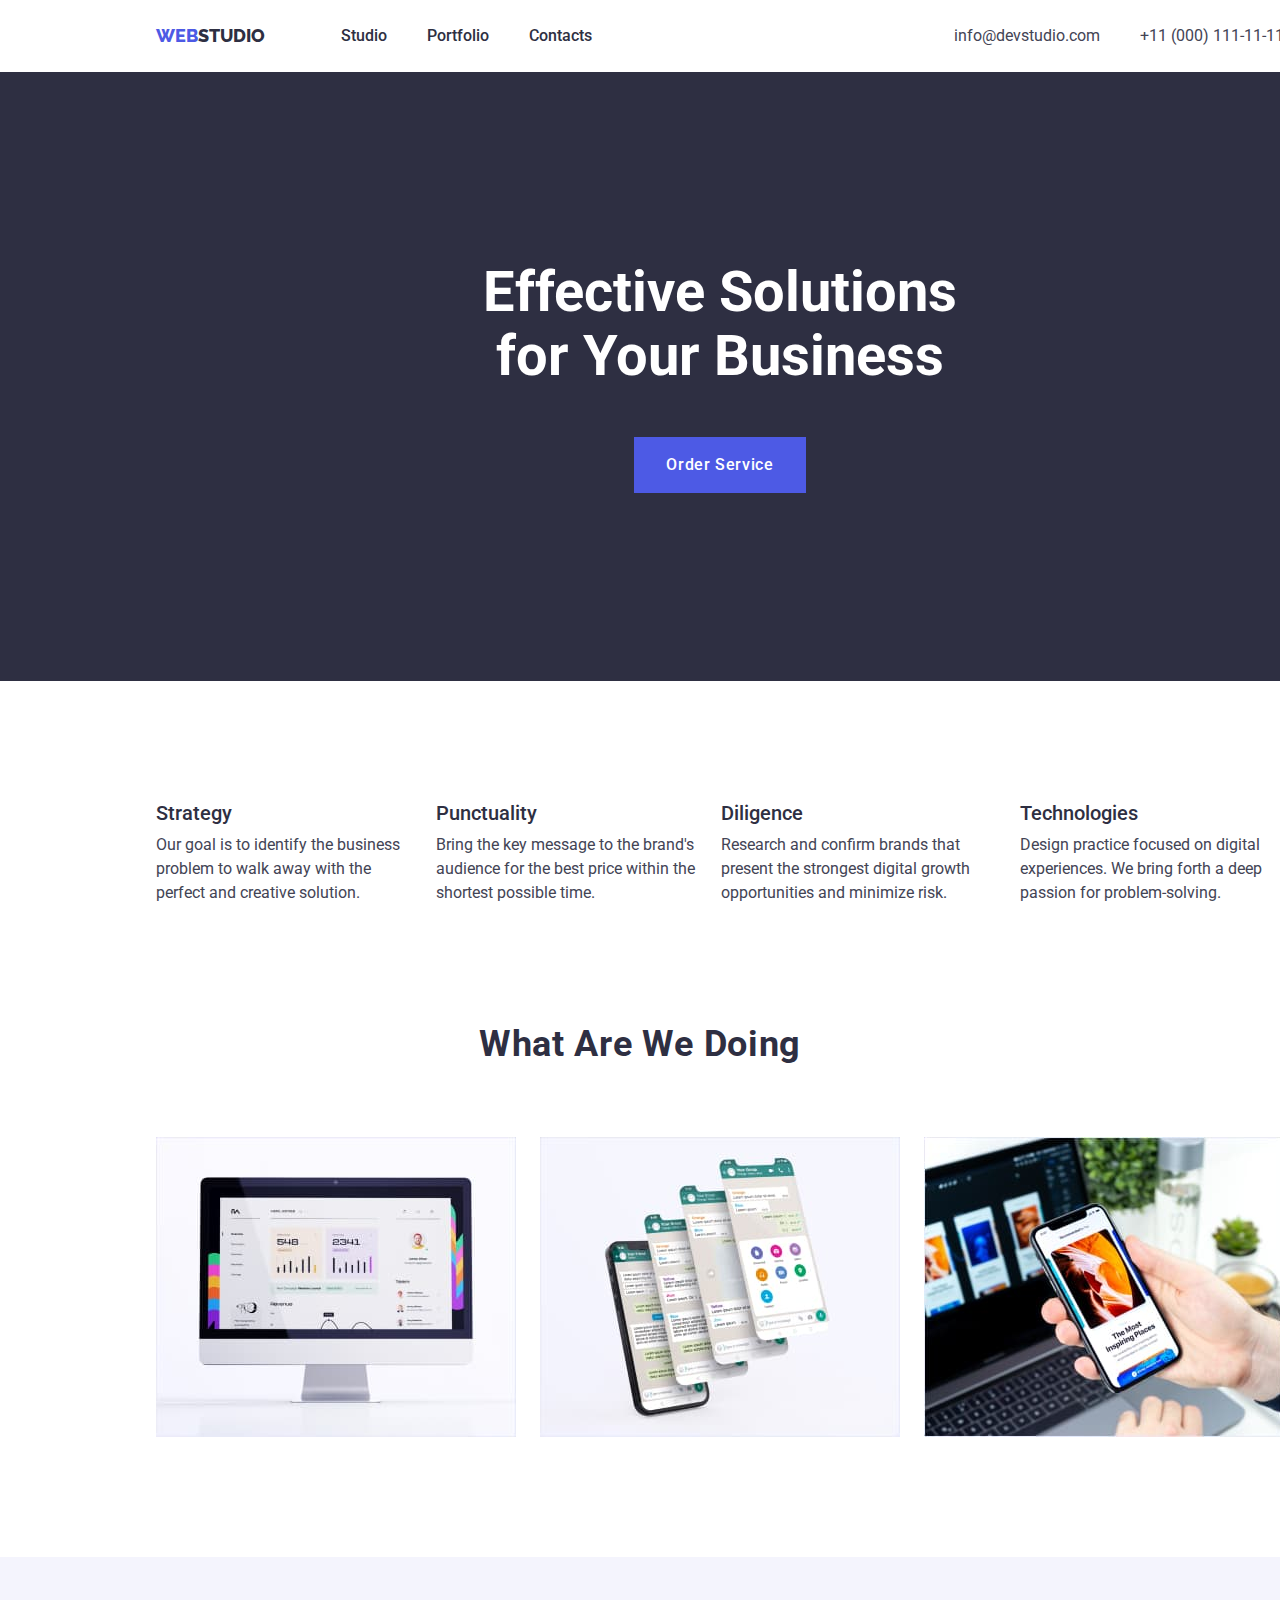
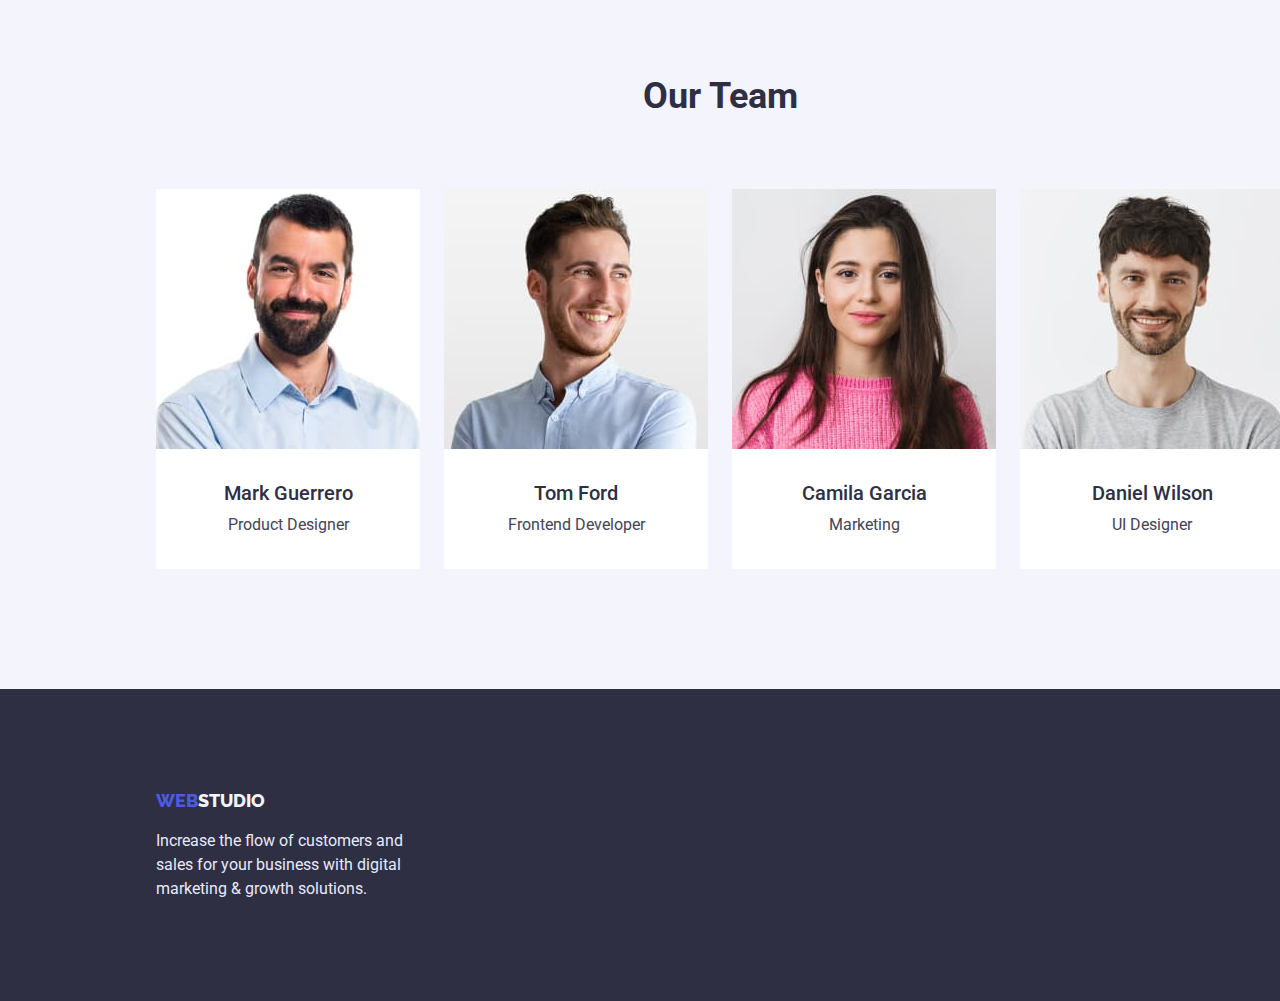
==== commit 7636c317: "Фінал з зайвими коментарями" ====
--- a/index.html
+++ b/index.html
@@ -107,7 +107,7 @@
             
                 <h2 class="section-title-center title-second">Our Team</h2>
                 <!-- Our Team cards -->
-            <div class="container">
+            <div class="container-t">
                 <ul class="team-cards link">
                     <li class="item">
                         <img src="./images/mark-guerrero.jpg" alt="Product Designer Mark Guerrero" width="264">
--- a/css/styles.css
+++ b/css/styles.css
@@ -43,6 +43,7 @@
 
 img {
     display: block;
+    margin-right: 0px;
 }
 
 button {
@@ -197,6 +198,9 @@
 /* ====================== BG section Colors ====================== */
 /* Page header style */
 .bg-color-h {
+    margin-left: auto;
+    margin-right: auto;
+    width: 1440px;
     padding-top: 188px;
     padding-bottom: 188px;
     margin-bottom: 120px;
@@ -204,15 +208,20 @@
 }
 
 .bg-color-f {
+    margin-left: auto;
+    margin-right: auto;
+    width: 1440px;
     padding-top: 100px;
     padding-bottom: 100px;
-    /* margin-bottom: 120px; */
+    
     background-color: var(--dark-color);
-    
 }
 
 /* BG section Our Team */
 .our-team-colors-bg {
+    width: 1440px;
+    margin-left: auto;
+    margin-right: auto;
     padding-top: 120px;
     background-color: var(--light-colors);
 }
@@ -235,7 +244,9 @@
 }
 
 .page-header {
-    
+    margin-left: auto;
+    margin-right: auto;
+    width: 1440px;
     background-color: var(--light-colors);
     /* border-bottom: 1px solid #E7E9FC; */
 }
@@ -249,8 +260,8 @@
     
 
 
-    background-color: tomato;
-    outline: 1px solid blue;
+    background-color: #fff;
+   
 }
 
 /* Main mav */
@@ -287,10 +298,6 @@
 }
 /* ====================== Hero ====================== */
 
-/* .hero {
-    width: 1440px;
-} */
-
 /* ====================== Section 2 Переваги ====================== */
 
 .invisible {
@@ -318,6 +325,20 @@
 }
 
 /* ====================== Section 4 Our Team ====================== */
+.container-t {
+    display: flex;
+    margin-left: auto;
+    margin-right: auto;
+    padding-left: 156px;
+    padding-right: 156px;
+    padding-bottom: 120px;
+    width: 1440px;
+    
+
+
+    background-color: var(--light-colors);
+   
+}
 
 .team-cards {
     display: flex;
@@ -331,6 +352,7 @@
 .card-description {
     padding-top: 32px;
     padding-bottom: 32px;
+    background-color: #fff;
 }
 
 /* ====================== Footer ====================== */
@@ -343,8 +365,11 @@
 
 
 
-    background-color: tomato;
-    outline: 1px solid blue;
+    /* background-color: tomato;
+    outline: 1px solid blue; */
+}
+.logo {
+    padding-left: 156px;
 }
 
 .logo-footer {
@@ -356,17 +381,13 @@
 
 .adress-nav {
     margin-left: auto;
-    /* margin-right: 156px; */
+    
     display: flex;
 }
 
 .adress-nav .link:hover,
 .adress-nav .link:focus {
     color: var(--primary-brand-color);
-}
-
-.auth-nav .item {
-    /* background-color: tomato; */
 }
 
 .auth-nav {
@@ -391,11 +412,11 @@
     padding-top: 96px;
     padding-bottom: 72px;
     width: 1440px;
-
-
-
-    background-color: tomato;
-    outline: 1px solid blue;
+    
+    border-top: 1px solid var(--accent-color);
+
+    background-color: #fff;
+    /* outline: 1px solid blue; */
 }
 
 .btm {
@@ -429,39 +450,51 @@
 }
 
 /* ====================== Portfolio cards net ====================== */
-
-.container-net {
-    
+.container-c {
+    width: 1440px;
+    
+    padding-left: 156px;
+    padding-right: 156px;
+
+
+    margin-left: auto;
+    margin-right: auto;
+    padding-bottom: 120px;
+   
+    background-color: #fff;
+}
+
+.card-set {
+    display: flex;
     flex-wrap: wrap;
 
-    display: flex;
-    margin-left: auto;
-    margin-right: auto;
+    /* outline: 1px solid tomato; */
+    padding: 0;
+    margin: 0;
+    list-style: none;
+
+    margin-left: -24px;
     margin-top: -48px;
-    /* margin-top: -48px; */
-    padding: 0px 156px;
-    width: 1440px;
-    
-
-
-    background-color: tomato;
-    outline: 1px solid blue;
-}
-
-.container-net > .item {
-    outline: 1px solid teal;
-
-    flex-basis: calc(100%/3 - 24px);
-
-    
+}
+
+.card-set > .item {
+    flex-basis: calc(100% / 3 - 24px);
+
+    /* outline: 1px solid teal; */
+}
+
+.card-set-description {
+    /* display: block; */
+    width: 360px;
+    padding-top: 32px;
+    padding-bottom: 32px;
+    padding-left: 16px;
+    
+    border: 1px solid #E7E9FC;
+    border-top: 0px;
+}
+
+.card-set > .item {
+    margin-left: 24px;
     margin-top: 48px;
-    
-}
-
-.container-net .item:nth-child(3n+1) {
-    margin-left: 24px;
-}
-
-/* .container-net .item + .item {
-    margin-left: 24px;
-} */+}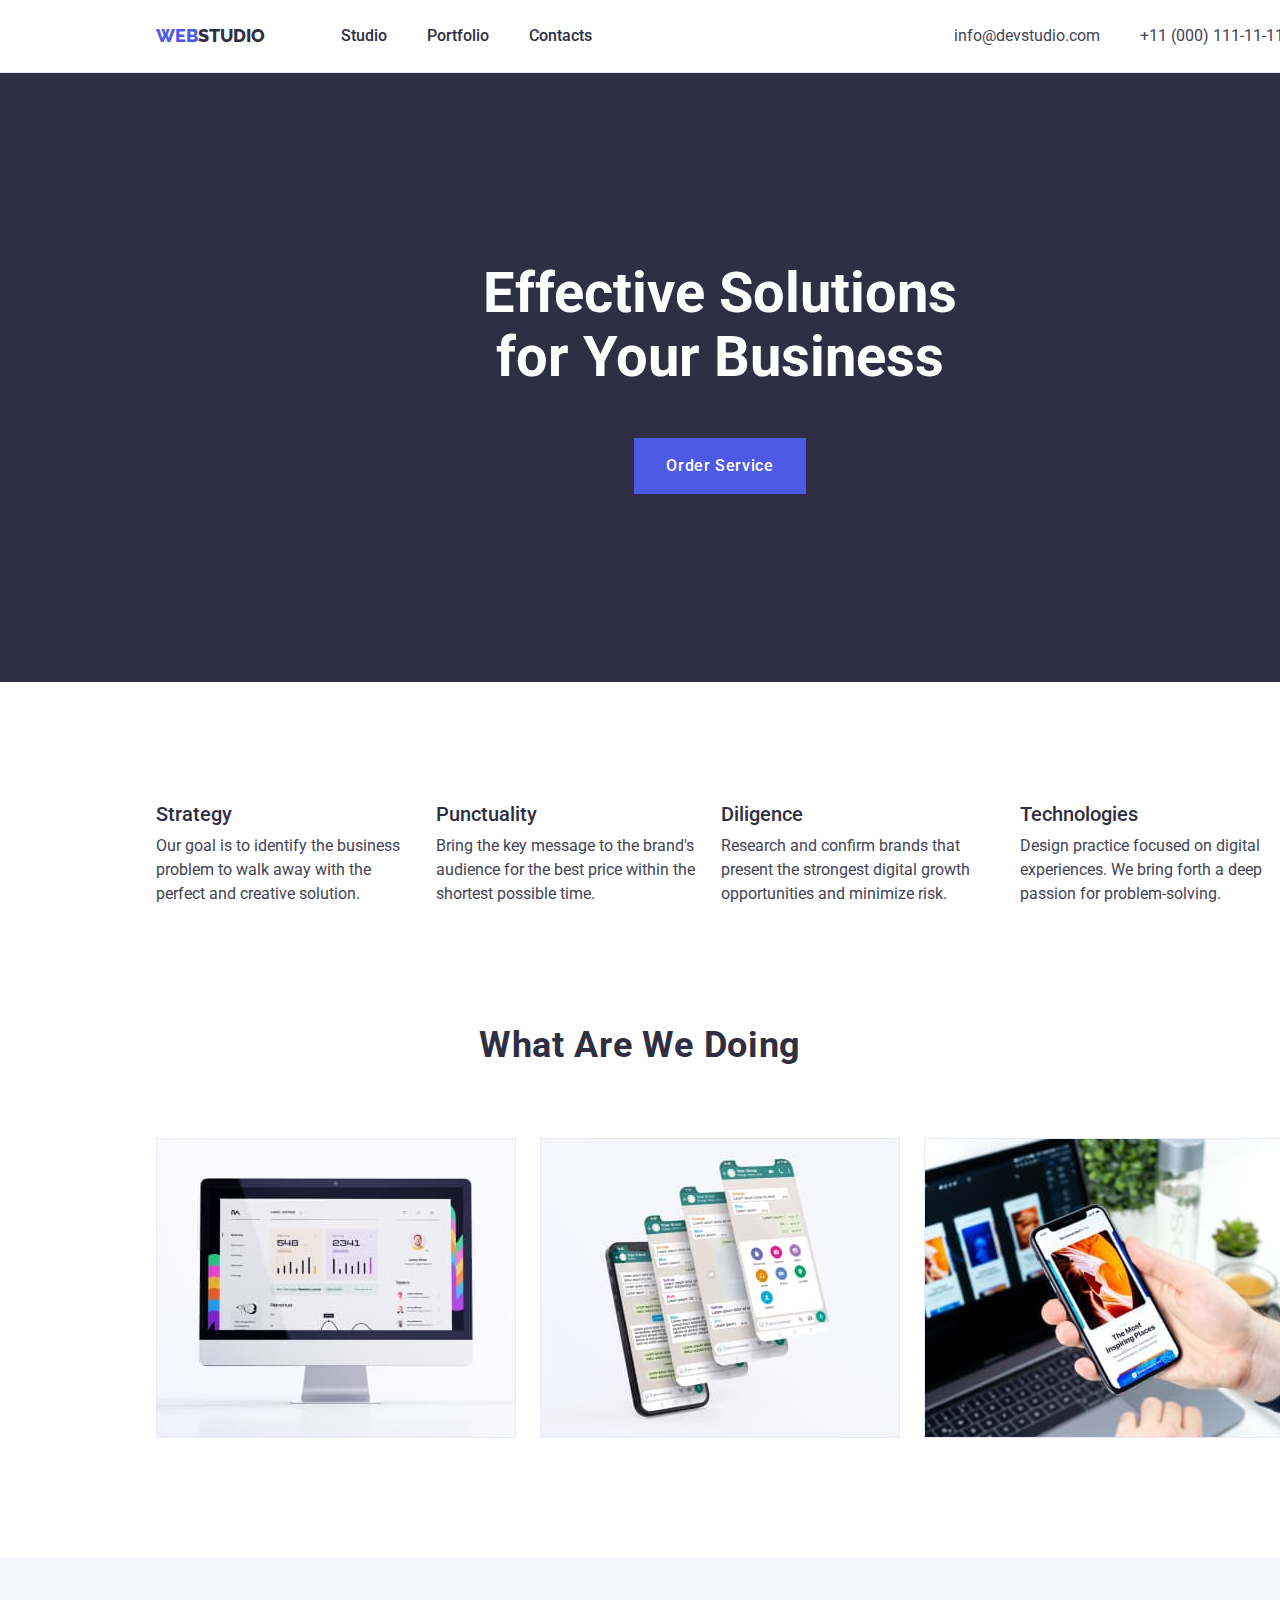
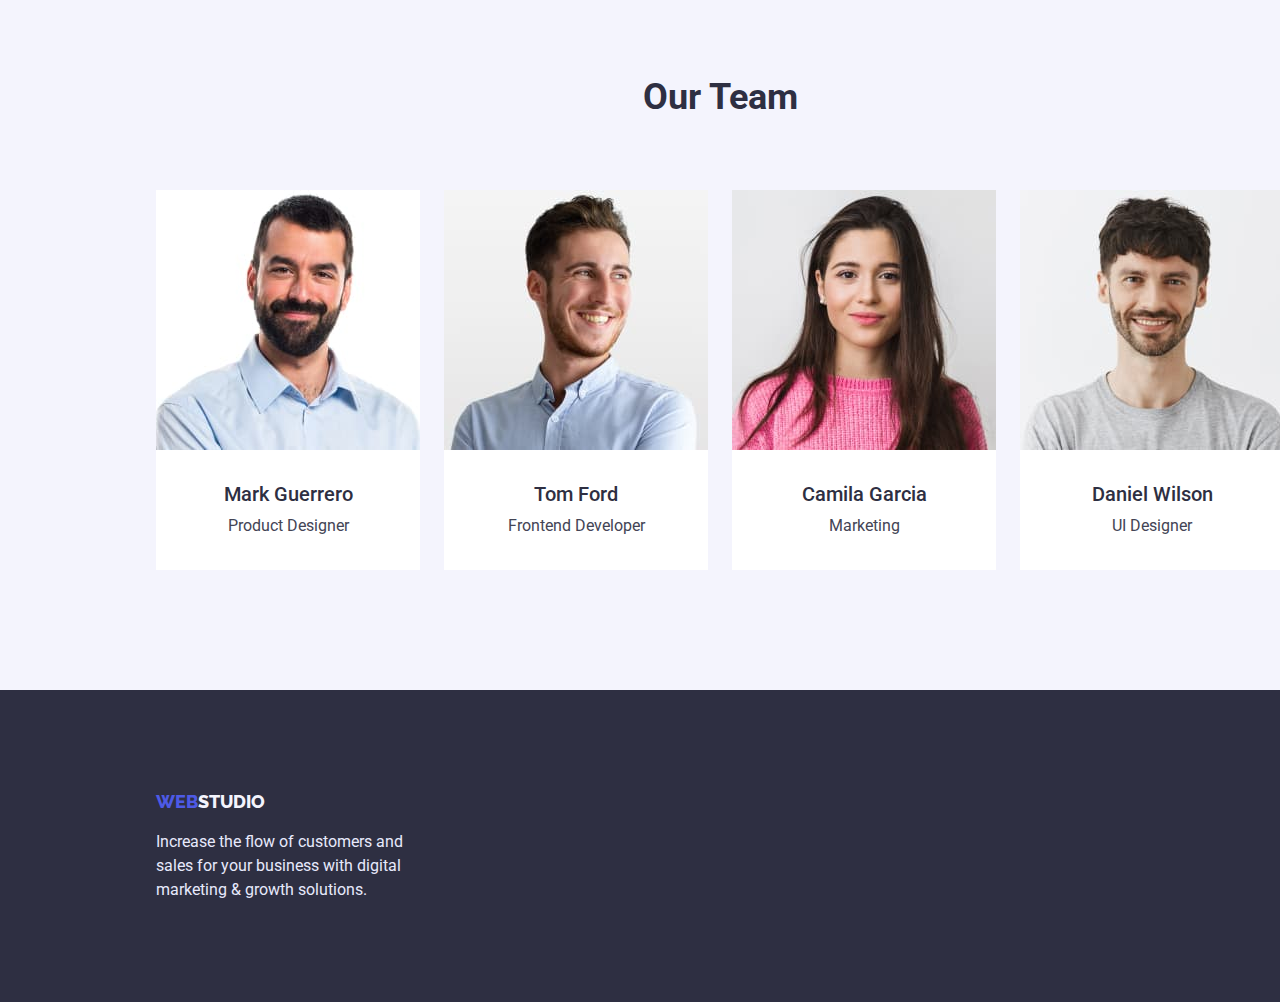
==== commit a96b47f5: "Фінальна правка синтаксису" ====
--- a/index.html
+++ b/index.html
@@ -64,7 +64,7 @@
 
         <!-- ====================== Section 2. Main fitures ====================== -->
         <section class="section">
-            <div class="container">
+            <div class="container-e">
                 <h2 class="invisible"></h2>
                 <ul class="privileges link">
                     <li class="item">
@@ -93,7 +93,7 @@
             
                 <h2 class="section-title-center title-second main-text-style">What are we doing</h2>
             
-            <div class="container">
+            <div class="container-w">
                 <ul class="photo link">
                     <li class="item"><img src="./images/monitor.jpg" alt="monitor" width="360" height="300"></li>
                     <li class="item"><img src="./images/phone.jpg" alt="phone" width="360" height="300"></li>
@@ -145,12 +145,12 @@
     <footer class="bg-color-f">
         
         <div class="container-f">
-            <vid class="logo">
+            <div class="logo">
                 <a href="./index.html" class="link"><span class="logo-web">Web</span><span class="logo-studio-f">Studio</span></a>
                 <p class="footer-text">
                     Increase the flow of customers and <br> sales for your business with digital <br> marketing & growth solutions.
                 </p>
-            </vid>
+            </div>
         </div>
           
     </footer>
--- a/css/styles.css
+++ b/css/styles.css
@@ -74,11 +74,6 @@
     font-size: 56px;
     line-height: 1.15;    
     color: var(--hero-text-color);
-    
-
-    
-    
-    /* background-color: red; */
 }
 
 .fool-title {
@@ -149,9 +144,7 @@
     display: block;
     margin-left: auto;
     margin-right: auto;
-    /* margin-bottom: 120px; */
     padding: 16px 32px;
-
 
     font-weight: 500;
     font-size: 16px;
@@ -238,11 +231,6 @@
 }
 /* ====================== Site Navigation ====================== */
 
-.site-nav .container {
-    /* display: flex; */
-    /* border-bottom: 1px solid #E7E9FC; */
-}
-
 .page-header {
     margin-left: auto;
     margin-right: auto;
@@ -257,19 +245,16 @@
     margin-right: auto;
     padding: 0px 156px;
     width: 1440px;
-    
-
-
+   
     background-color: #fff;
-   
+    border-bottom: 1px solid var(--accent-color);
 }
 
 /* Main mav */
 
 .main-nav {
     display: flex;
-    align-items: center;
-    /* border-bottom: 1px solid #E7E9FC; */
+    align-items: center; 
 }
 
 .site-nav {
@@ -299,6 +284,17 @@
 /* ====================== Hero ====================== */
 
 /* ====================== Section 2 Переваги ====================== */
+.container-e {
+    display: flex;
+    margin-left: auto;
+    margin-right: auto;
+    padding: 0px 156px;
+    width: 1440px;
+   
+    background-color: #fff;
+    
+}
+
 
 .invisible {
     margin-top: 0px;
@@ -315,6 +311,17 @@
 }
 
 /* ====================== Section 3 What are we doing ====================== */
+
+.container-w {
+    display: flex;
+    margin-left: auto;
+    margin-right: auto;
+    padding: 0px 156px;
+    width: 1440px;
+   
+    background-color: #fff;
+    
+}
 
 .photo {
     display: flex;
@@ -333,11 +340,7 @@
     padding-right: 156px;
     padding-bottom: 120px;
     width: 1440px;
-    
-
-
-    background-color: var(--light-colors);
-   
+    background-color: var(--light-colors);   
 }
 
 .team-cards {
@@ -362,11 +365,6 @@
     margin-left: auto;
     margin-right: auto;
     width: 1440px;
-
-
-
-    /* background-color: tomato;
-    outline: 1px solid blue; */
 }
 .logo {
     padding-left: 156px;
@@ -413,10 +411,7 @@
     padding-bottom: 72px;
     width: 1440px;
     
-    border-top: 1px solid var(--accent-color);
-
-    background-color: #fff;
-    /* outline: 1px solid blue; */
+    background-color: #fff; 
 }
 
 .btm {
@@ -468,23 +463,18 @@
     display: flex;
     flex-wrap: wrap;
 
-    /* outline: 1px solid tomato; */
     padding: 0;
     margin: 0;
     list-style: none;
-
     margin-left: -24px;
     margin-top: -48px;
 }
 
 .card-set > .item {
     flex-basis: calc(100% / 3 - 24px);
-
-    /* outline: 1px solid teal; */
-}
-
-.card-set-description {
-    /* display: block; */
+}
+
+.card-set-description {    
     width: 360px;
     padding-top: 32px;
     padding-bottom: 32px;
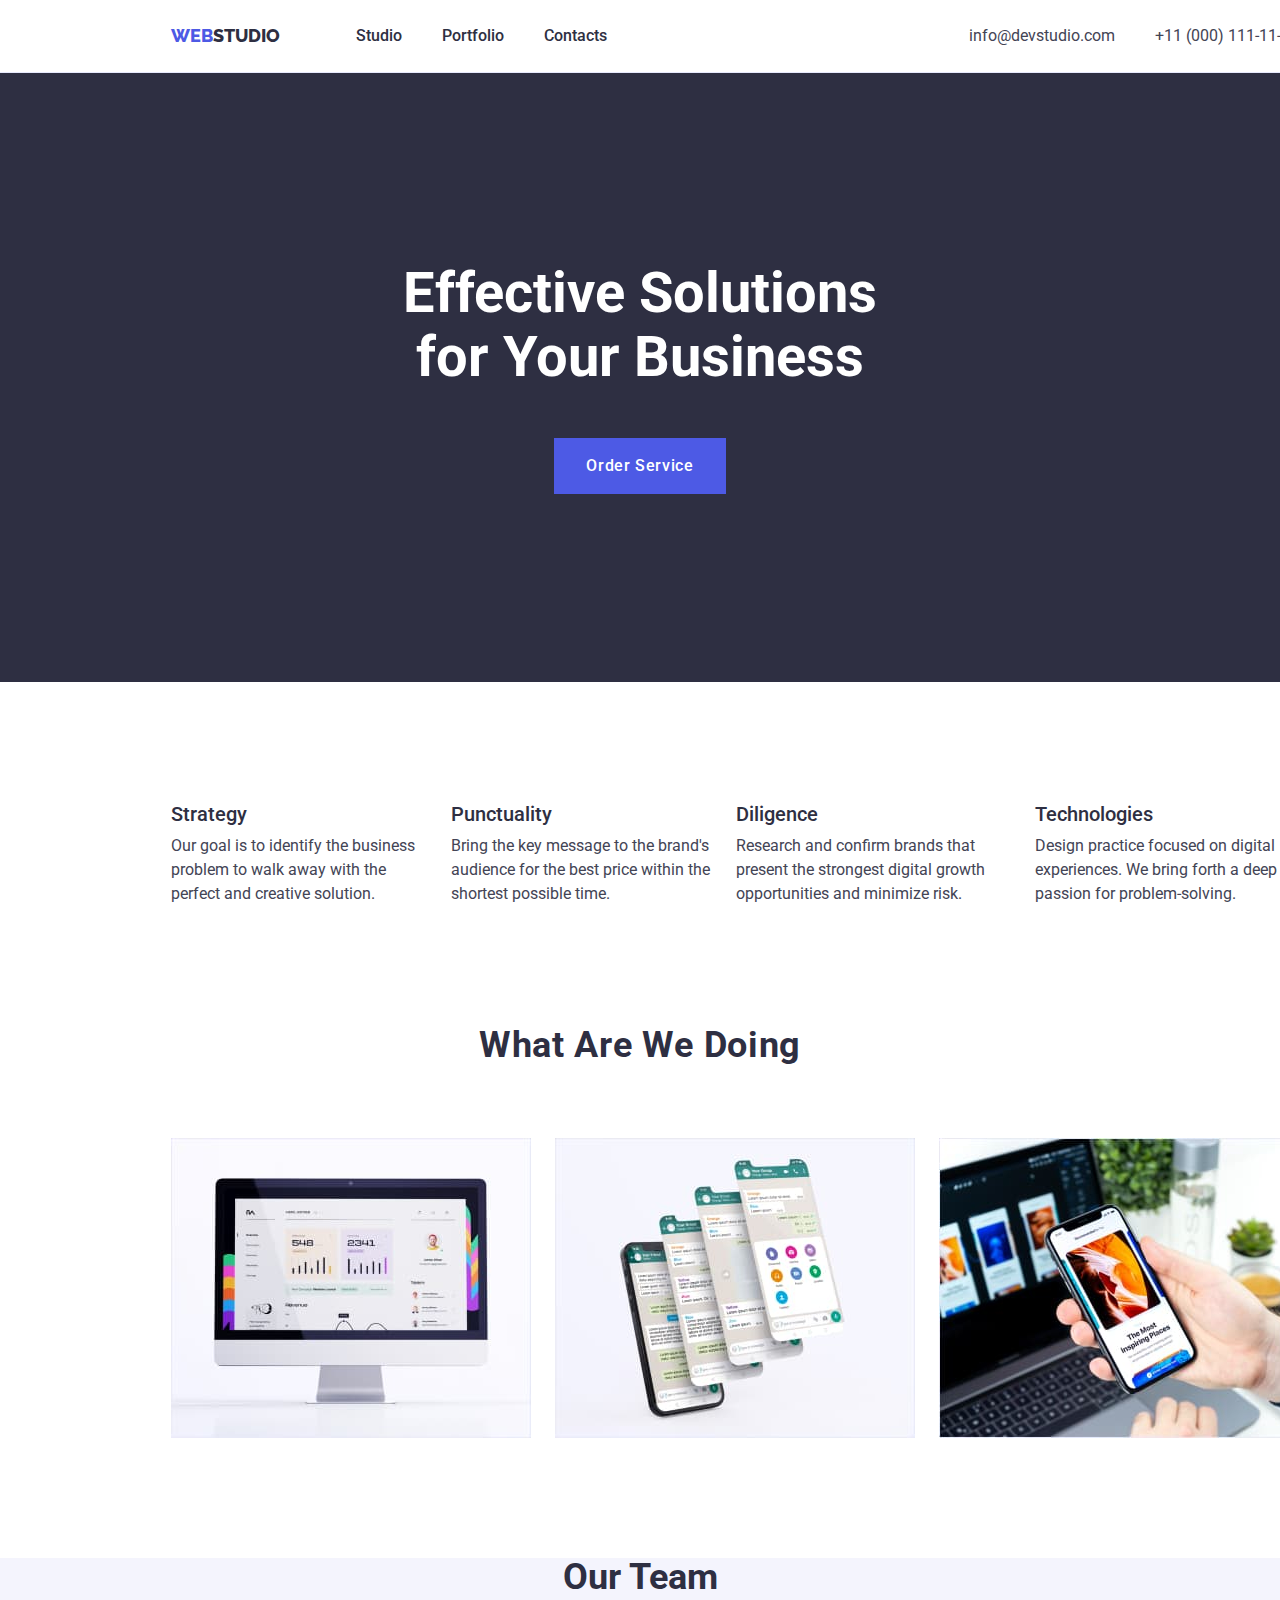
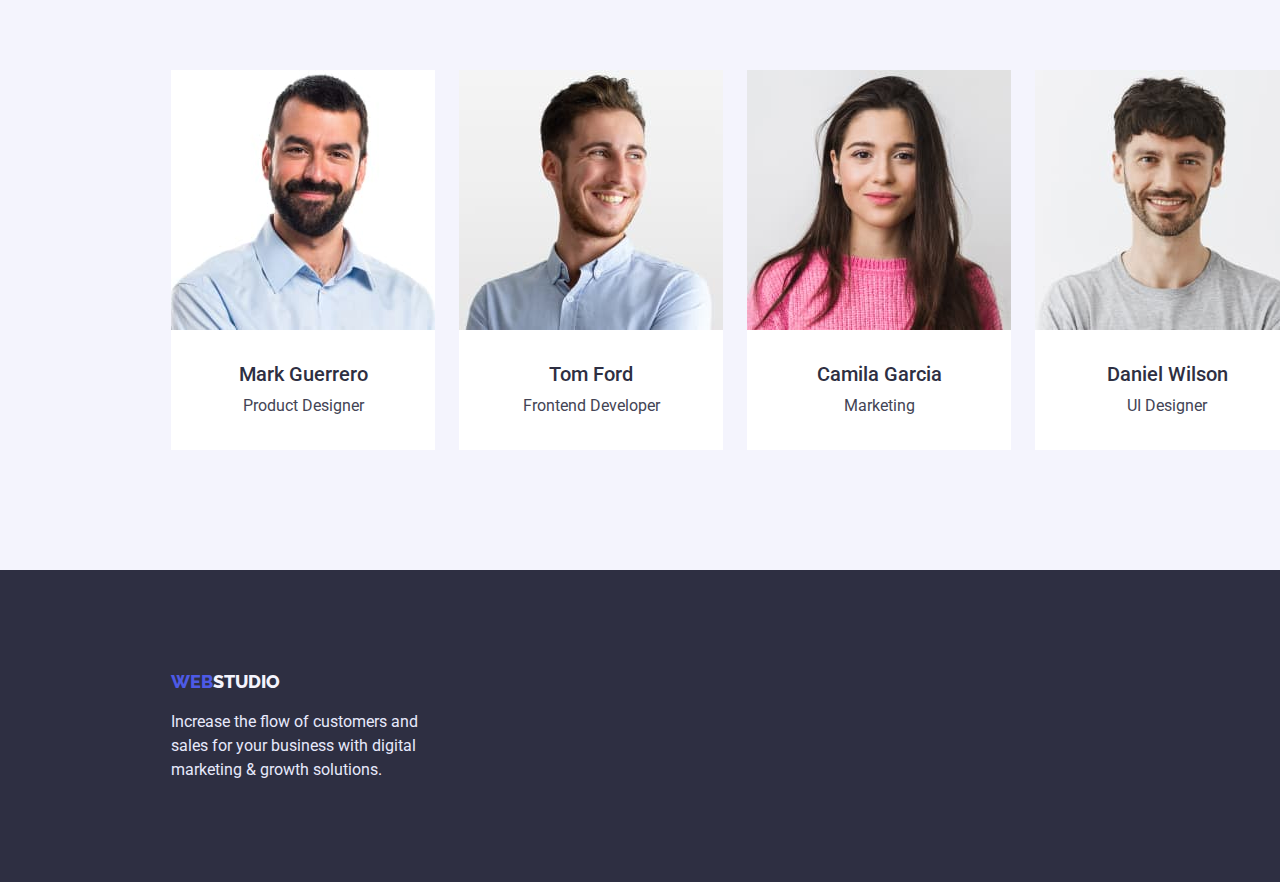
==== commit 757f9b86: "Виправлення після перевірки" ====
--- a/index.html
+++ b/index.html
@@ -19,10 +19,10 @@
 <body class="page">
 
     <!-- ====================== Page header! ====================== -->
-    <header class="page-header">
+    <header class="section-u h-underline">
         <!-- ====================== Main navigation ====================== -->
                   
-        <div class="main-nav container">
+        <div class="main-nav container-u">
             <nav class="main-nav">
                 <!-- ====================== logo created as a text ====================== -->
                 <a href="./index.html" class="link"><span class="logo-web">Web</span><span class="logo-studio-h">Studio</span></a>
@@ -54,7 +54,7 @@
     <main>
         
         <!-- ====================== Section 1 Hero ====================== -->
-        <section class="section section-title-center hero bg-color-h">
+        <section class="section-u bg-color-h">
             <div class="fool-title">
                 <h1 class="hero-title">Effective Solutions</h1>
                 <h1 class="hero-title">for Your Business</h1>
@@ -63,8 +63,8 @@
         </section>
 
         <!-- ====================== Section 2. Main fitures ====================== -->
-        <section class="section">
-            <div class="container-e">
+        <section class="section-u">
+            <div class="container-u">
                 <h2 class="invisible"></h2>
                 <ul class="privileges link">
                     <li class="item">
@@ -89,11 +89,11 @@
         </section>
 
         <!-- ====================== Section 3. What are we doing. ====================== -->
-        <section class="section">
+        <section class="section-u">
             
-                <h2 class="section-title-center title-second main-text-style">What are we doing</h2>
+                <h2 class="title-second main-text-style">What are we doing</h2>
             
-            <div class="container-w">
+            <div class="container-u">
                 <ul class="photo link">
                     <li class="item"><img src="./images/monitor.jpg" alt="monitor" width="360" height="300"></li>
                     <li class="item"><img src="./images/phone.jpg" alt="phone" width="360" height="300"></li>
@@ -103,11 +103,11 @@
         </section>
 
         <!-- ====================== Section 4. Our Team ====================== -->
-        <section class="our-team-colors-bg">
+        <section class="section-u our-team-colors-bg">
             
                 <h2 class="section-title-center title-second">Our Team</h2>
                 <!-- Our Team cards -->
-            <div class="container-t">
+            <div class="container-u">
                 <ul class="team-cards link">
                     <li class="item">
                         <img src="./images/mark-guerrero.jpg" alt="Product Designer Mark Guerrero" width="264">
@@ -142,10 +142,10 @@
         </section>
     </main>
     <!-- ====================== Page footer! ====================== -->
-    <footer class="bg-color-f">
+    <footer class="section-u bg-color-f">
         
-        <div class="container-f">
-            <div class="logo">
+        <div class="container-u">
+            <div class="logo-f-size">
                 <a href="./index.html" class="link"><span class="logo-web">Web</span><span class="logo-studio-f">Studio</span></a>
                 <p class="footer-text">
                     Increase the flow of customers and <br> sales for your business with digital <br> marketing & growth solutions.
--- a/css/styles.css
+++ b/css/styles.css
@@ -12,9 +12,10 @@
     --accent-color: #E7E9FC;
     --light-colors: #F4F4FD;
     
-}
-
-/* ====================== Body global stylea ====================== */
+    --space-under-section: 120px;
+}
+
+/* ====================== Body global stylea! ====================== */
 html {
     box-sizing: border-box;
 }
@@ -55,9 +56,7 @@
     padding-bottom: 120px;
 }
 
-.section-title-center {
-    text-align: center;
-}
+
 /* ====================== Text Guide ====================== */
 
 /* Global main paramrters for text */
@@ -71,6 +70,7 @@
     
     margin-top: 0px;
     margin-bottom: 0px;
+    text-align: center;
     font-size: 56px;
     line-height: 1.15;    
     color: var(--hero-text-color);
@@ -82,7 +82,7 @@
 
 /* H2 style */
 .title-second {
-    
+    text-align: center;
     padding-bottom: 72px;
 
     font-size: 36px;
@@ -127,6 +127,32 @@
 
 }
 
+/* ====================== Universal Container ====================== */
+
+.container-u {
+    margin-left: auto;
+    margin-right: auto;
+    width: 1158px; 
+    padding-left: 15px;
+    padding-right: 15px;
+
+    display: flex;
+    /* justify-content: center; */
+
+    /* background-color: tomato; */
+    /* outline: 1px solid teal; */
+}
+
+.section-u {
+    padding-left: 156px;
+    padding-right: 156px;
+    /* padding-top: 0px; */
+    /* padding-bottom: 120px; */
+}
+
+.h-underline {
+    border-bottom: 1px solid var(--accent-color);
+}
 /* ====================== main page hero button ====================== */
 
 /* Button text style */
@@ -187,13 +213,16 @@
     text-transform: uppercase;
 }
 
-
+.logo-f-size {
+    padding-top: 100px;
+    padding-bottom: 100px;
+}
 /* ====================== BG section Colors ====================== */
 /* Page header style */
 .bg-color-h {
     margin-left: auto;
     margin-right: auto;
-    width: 1440px;
+    /* width: 1440px; */
     padding-top: 188px;
     padding-bottom: 188px;
     margin-bottom: 120px;
@@ -201,21 +230,21 @@
 }
 
 .bg-color-f {
-    margin-left: auto;
+    /* margin-left: auto;
     margin-right: auto;
     width: 1440px;
     padding-top: 100px;
-    padding-bottom: 100px;
+    padding-bottom: 100px; */
     
     background-color: var(--dark-color);
 }
 
 /* BG section Our Team */
 .our-team-colors-bg {
-    width: 1440px;
-    margin-left: auto;
-    margin-right: auto;
-    padding-top: 120px;
+    /* width: 1440px;
+    margin-left: auto;
+    margin-right: auto;
+    padding-top: 120px; */
     background-color: var(--light-colors);
 }
 
@@ -231,13 +260,12 @@
 }
 /* ====================== Site Navigation ====================== */
 
-.page-header {
+/* .page-header {
     margin-left: auto;
     margin-right: auto;
     width: 1440px;
     background-color: var(--light-colors);
-    /* border-bottom: 1px solid #E7E9FC; */
-}
+} */
 
 .container {
     display: flex;
@@ -295,7 +323,6 @@
     
 }
 
-
 .invisible {
     margin-top: 0px;
     margin-bottom: 0px;
@@ -303,7 +330,7 @@
 
 .privileges {
     display: flex;
-    /* margin-bottom: 120px; */
+    padding-bottom: var(--space-under-section);
 }
 
 .privileges .item + .item {
@@ -312,7 +339,7 @@
 
 /* ====================== Section 3 What are we doing ====================== */
 
-.container-w {
+/* .container-w {
     display: flex;
     margin-left: auto;
     margin-right: auto;
@@ -321,10 +348,11 @@
    
     background-color: #fff;
     
-}
+} */
 
 .photo {
     display: flex;
+    padding-bottom: var(--space-under-section);
 }
 
 .photo .item + .item {
@@ -332,7 +360,7 @@
 }
 
 /* ====================== Section 4 Our Team ====================== */
-.container-t {
+/* .container-t {
     display: flex;
     margin-left: auto;
     margin-right: auto;
@@ -340,11 +368,13 @@
     padding-right: 156px;
     padding-bottom: 120px;
     width: 1440px;
-    background-color: var(--light-colors);   
-}
+    background-color: var(--light-colors);    
+} */
 
 .team-cards {
-    display: flex;
+    text-align: center;
+    display: flex;
+    padding-bottom: var(--space-under-section);
 }
 
 .team-cards .item + .item {
@@ -360,15 +390,16 @@
 
 /* ====================== Footer ====================== */
 
-.container-f {
-    display: flex;
-    margin-left: auto;
-    margin-right: auto;
-    width: 1440px;
-}
-.logo {
+/* .container-f {
+    display: flex;
+    margin-left: auto;
+    margin-right: auto;
+    width: 1440px;
+} */
+
+/* .logo {
     padding-left: 156px;
-}
+} */
 
 .logo-footer {
     padding-bottom: 16px;
@@ -379,7 +410,6 @@
 
 .adress-nav {
     margin-left: auto;
-    
     display: flex;
 }
 
@@ -402,16 +432,19 @@
 }
 /* ====================== Portfolio button menu navigation ====================== */
 
-.container-b {
-    display: flex;
-    margin-left: auto;
-    margin-right: auto;
+.element-direction {
+    flex-direction: column;
+}
+
+.b-positionong {
+    /* display: flex; */
+    /* margin-left: auto; */
+    /* margin-right: auto; */
     justify-content: center;
     padding-top: 96px;
     padding-bottom: 72px;
-    width: 1440px;
-    
-    background-color: #fff; 
+    /* width: 1440px; */
+    /* background-color: #fff;  */
 }
 
 .btm {
@@ -463,8 +496,9 @@
     display: flex;
     flex-wrap: wrap;
 
-    padding: 0;
-    margin: 0;
+    /* padding: 0;
+        margin: 0; */
+    padding-bottom: var(--space-under-section);
     list-style: none;
     margin-left: -24px;
     margin-top: -48px;
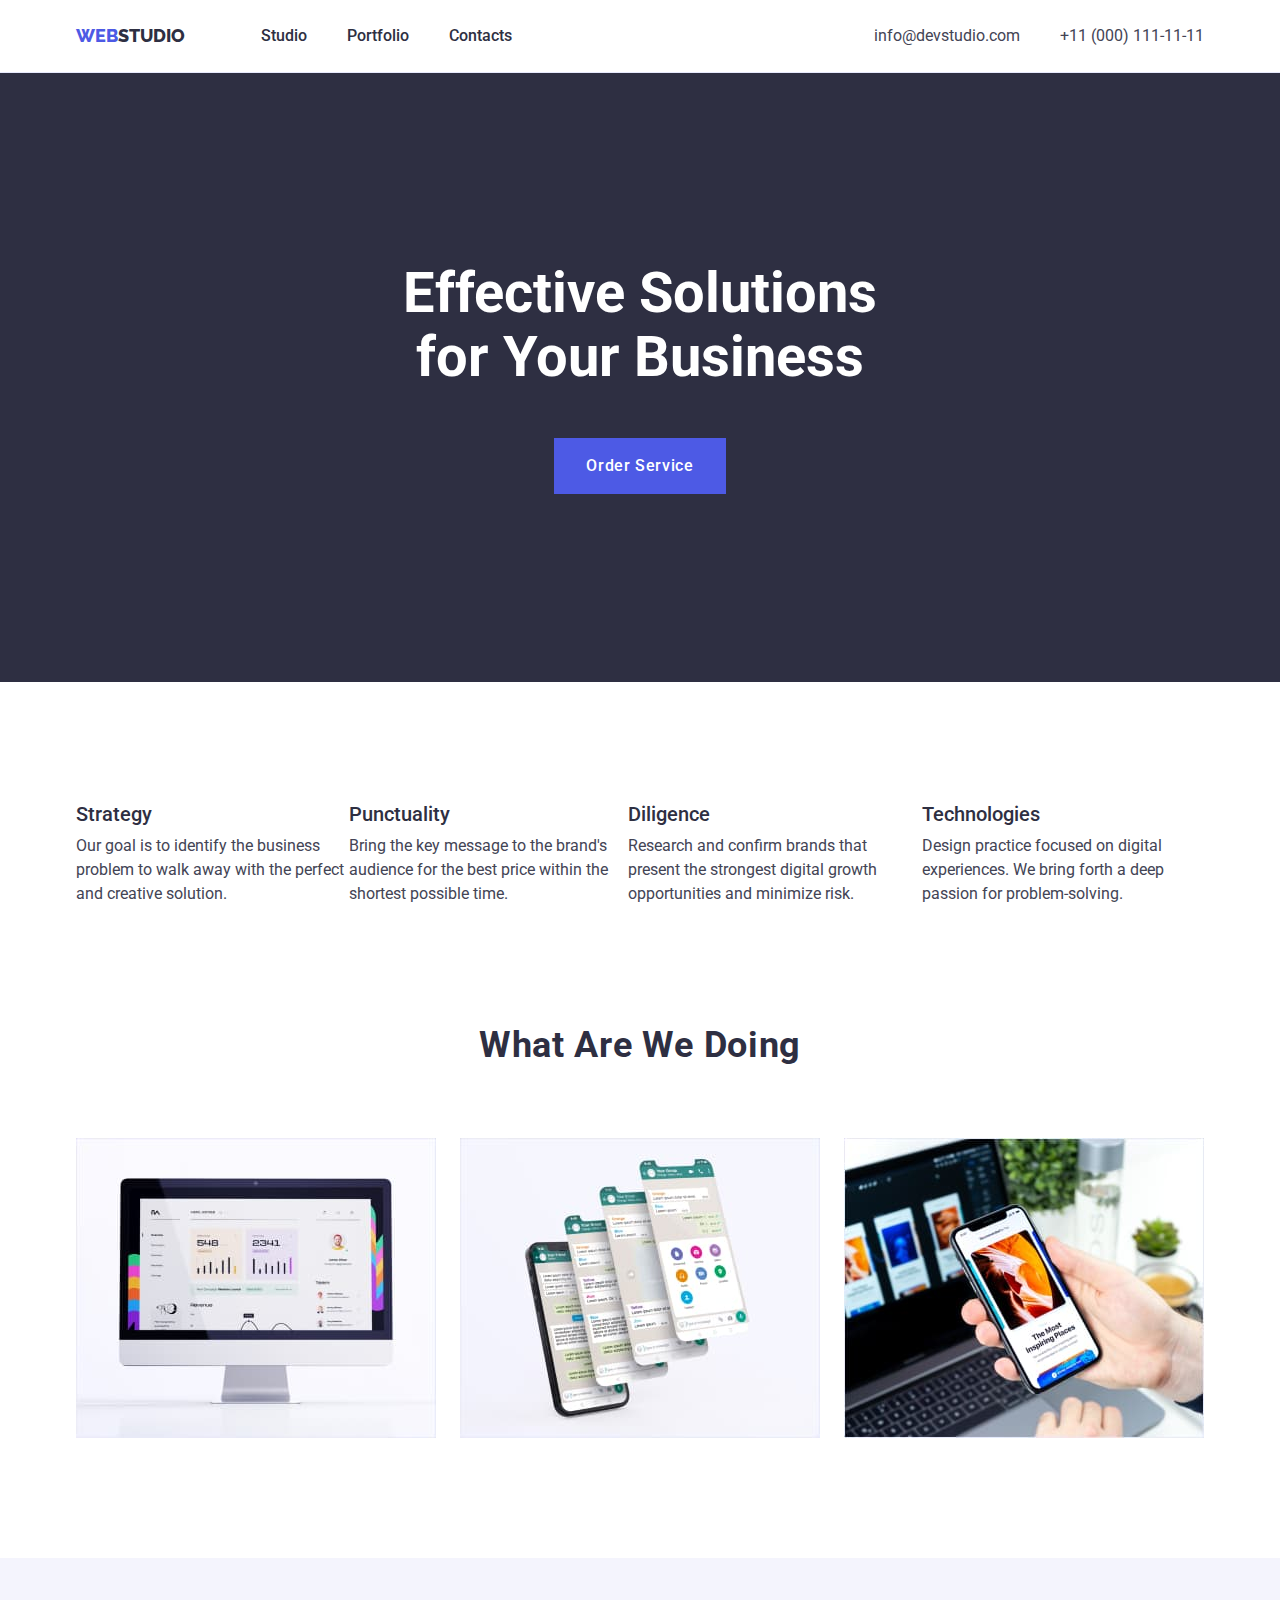
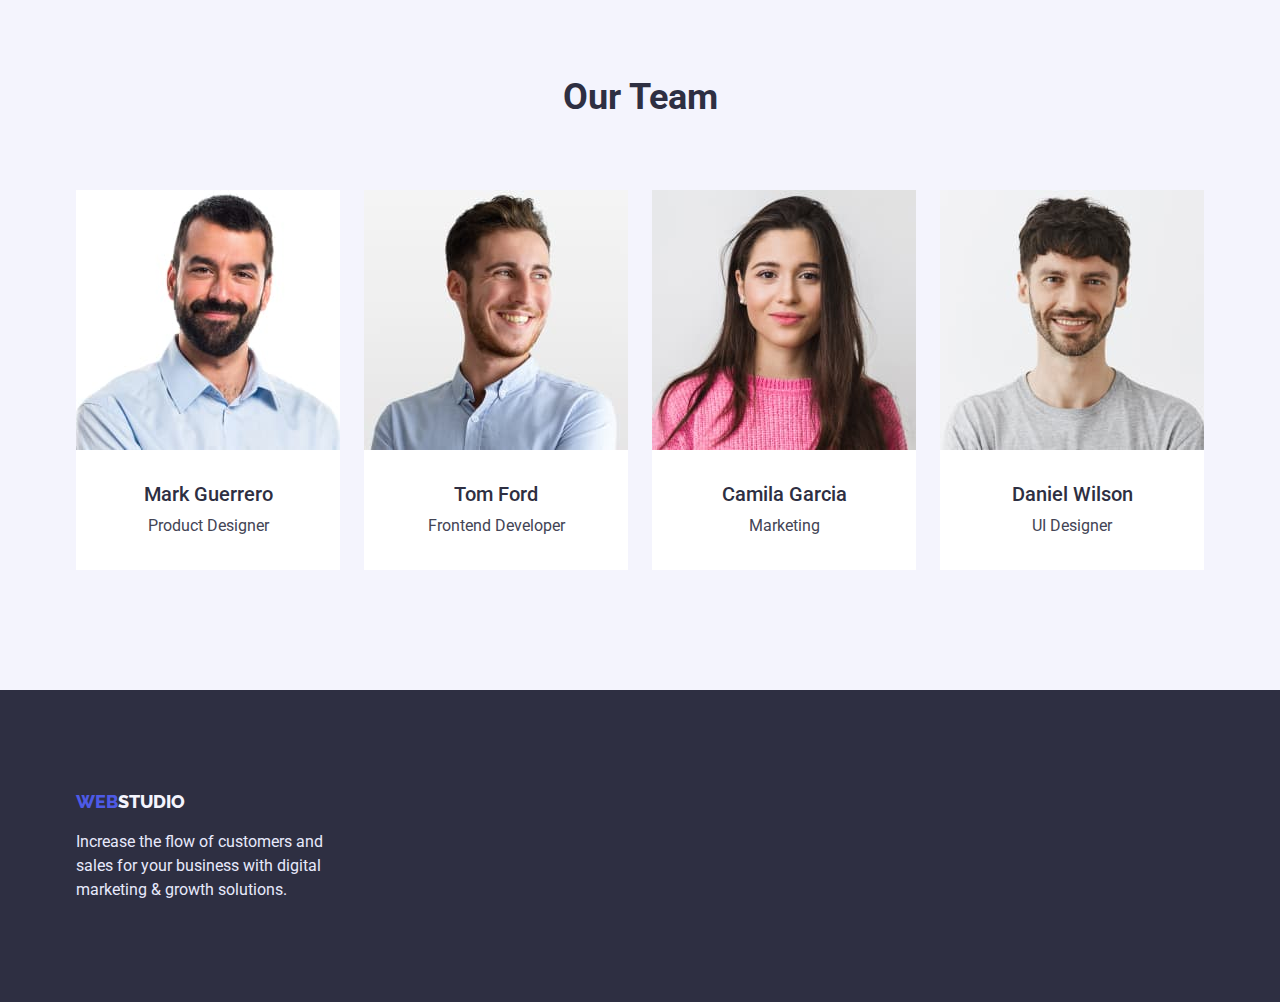
==== commit 418f8ce6: "Виправлення після зауважень другий раз" ====
--- a/index.html
+++ b/index.html
@@ -16,10 +16,10 @@
     <link rel="stylesheet" href="./css/styles.css">
 </head>
 
-<body class="page">
+<body>
 
     <!-- ====================== Page header! ====================== -->
-    <header class="section-u h-underline">
+    <header class="h-underline">
         <!-- ====================== Main navigation ====================== -->
                   
         <div class="main-nav container-u">
@@ -54,7 +54,7 @@
     <main>
         
         <!-- ====================== Section 1 Hero ====================== -->
-        <section class="section-u bg-color-h">
+        <section class="section-double-pad bg-color-h">
             <div class="fool-title">
                 <h1 class="hero-title">Effective Solutions</h1>
                 <h1 class="hero-title">for Your Business</h1>
@@ -63,10 +63,10 @@
         </section>
 
         <!-- ====================== Section 2. Main fitures ====================== -->
-        <section class="section-u">
+        <section class="section-singl-pad">
             <div class="container-u">
                 <h2 class="invisible"></h2>
-                <ul class="privileges link">
+                <ul class="container-u link">
                     <li class="item">
                         <h3 class="title-third">Strategy</h3>
                         <p class="small-text">Our goal is to identify the business
@@ -85,11 +85,11 @@
                         <p class="small-text">Design practice focused on digital experiences. We bring forth a deep passion for problem-solving.</p>
                     </li>
                 </ul>
-            </div >
+            </div>
         </section>
 
         <!-- ====================== Section 3. What are we doing. ====================== -->
-        <section class="section-u">
+        <section class="section-double-pad element-direction">
             
                 <h2 class="title-second main-text-style">What are we doing</h2>
             
@@ -103,7 +103,7 @@
         </section>
 
         <!-- ====================== Section 4. Our Team ====================== -->
-        <section class="section-u our-team-colors-bg">
+        <section class="section-double-pad our-team-colors-bg">
             
                 <h2 class="section-title-center title-second">Our Team</h2>
                 <!-- Our Team cards -->
@@ -142,7 +142,7 @@
         </section>
     </main>
     <!-- ====================== Page footer! ====================== -->
-    <footer class="section-u bg-color-f">
+    <footer class="section-f-double-pad bg-color-f">
         
         <div class="container-u">
             <div class="logo-f-size">
--- a/css/styles.css
+++ b/css/styles.css
@@ -51,12 +51,6 @@
     cursor: pointer;
 }
 
-.section {
-    padding-top: 0px;
-    padding-bottom: 120px;
-}
-
-
 /* ====================== Text Guide ====================== */
 
 /* Global main paramrters for text */
@@ -77,13 +71,13 @@
 }
 
 .fool-title {
-    padding-bottom: 48px;
+    margin-bottom: 48px;
 }
 
 /* H2 style */
 .title-second {
     text-align: center;
-    padding-bottom: 72px;
+    margin-bottom: 72px;
 
     font-size: 36px;
     line-height: 1.11;
@@ -136,18 +130,26 @@
     padding-left: 15px;
     padding-right: 15px;
 
-    display: flex;
-    /* justify-content: center; */
-
-    /* background-color: tomato; */
-    /* outline: 1px solid teal; */
-}
-
-.section-u {
-    padding-left: 156px;
-    padding-right: 156px;
-    /* padding-top: 0px; */
-    /* padding-bottom: 120px; */
+    display: flex;  
+}
+
+.section-singl-pad {
+    padding-top: 120px;   
+}
+
+.section-double-pad {
+    padding-top: 120px;
+    padding-bottom: 120px;
+}
+
+.section-f-double-pad {
+    padding-top: 100px;
+    padding-bottom: 100px;
+}
+
+.portfolio-section {
+    padding-top: 96px;
+    padding-bottom: 120px;
 }
 
 .h-underline {
@@ -213,39 +215,25 @@
     text-transform: uppercase;
 }
 
-.logo-f-size {
-    padding-top: 100px;
-    padding-bottom: 100px;
-}
 /* ====================== BG section Colors ====================== */
 /* Page header style */
 .bg-color-h {
     margin-left: auto;
     margin-right: auto;
-    /* width: 1440px; */
+    
     padding-top: 188px;
     padding-bottom: 188px;
-    margin-bottom: 120px;
+    
     background-color: var(--dark-color);
 }
 
-.bg-color-f {
-    /* margin-left: auto;
-    margin-right: auto;
-    width: 1440px;
-    padding-top: 100px;
-    padding-bottom: 100px; */
-    
+.bg-color-f {      
     background-color: var(--dark-color);
 }
 
 /* BG section Our Team */
 .our-team-colors-bg {
-    /* width: 1440px;
-    margin-left: auto;
-    margin-right: auto;
-    padding-top: 120px; */
-    background-color: var(--light-colors);
+     background-color: var(--light-colors);
 }
 
 
@@ -260,13 +248,6 @@
 }
 /* ====================== Site Navigation ====================== */
 
-/* .page-header {
-    margin-left: auto;
-    margin-right: auto;
-    width: 1440px;
-    background-color: var(--light-colors);
-} */
-
 .container {
     display: flex;
     margin-left: auto;
@@ -330,7 +311,6 @@
 
 .privileges {
     display: flex;
-    padding-bottom: var(--space-under-section);
 }
 
 .privileges .item + .item {
@@ -339,20 +319,8 @@
 
 /* ====================== Section 3 What are we doing ====================== */
 
-/* .container-w {
-    display: flex;
-    margin-left: auto;
-    margin-right: auto;
-    padding: 0px 156px;
-    width: 1440px;
-   
-    background-color: #fff;
-    
-} */
-
 .photo {
     display: flex;
-    padding-bottom: var(--space-under-section);
 }
 
 .photo .item + .item {
@@ -360,21 +328,11 @@
 }
 
 /* ====================== Section 4 Our Team ====================== */
-/* .container-t {
-    display: flex;
-    margin-left: auto;
-    margin-right: auto;
-    padding-left: 156px;
-    padding-right: 156px;
-    padding-bottom: 120px;
-    width: 1440px;
-    background-color: var(--light-colors);    
-} */
 
 .team-cards {
     text-align: center;
     display: flex;
-    padding-bottom: var(--space-under-section);
+   
 }
 
 .team-cards .item + .item {
@@ -390,17 +348,6 @@
 
 /* ====================== Footer ====================== */
 
-/* .container-f {
-    display: flex;
-    margin-left: auto;
-    margin-right: auto;
-    width: 1440px;
-} */
-
-/* .logo {
-    padding-left: 156px;
-} */
-
 .logo-footer {
     padding-bottom: 16px;
     display: block;
@@ -437,14 +384,8 @@
 }
 
 .b-positionong {
-    /* display: flex; */
-    /* margin-left: auto; */
-    /* margin-right: auto; */
     justify-content: center;
-    padding-top: 96px;
-    padding-bottom: 72px;
-    /* width: 1440px; */
-    /* background-color: #fff;  */
+    margin-bottom: 72px;
 }
 
 .btm {
@@ -478,27 +419,11 @@
 }
 
 /* ====================== Portfolio cards net ====================== */
-.container-c {
-    width: 1440px;
-    
-    padding-left: 156px;
-    padding-right: 156px;
-
-
-    margin-left: auto;
-    margin-right: auto;
-    padding-bottom: 120px;
-   
-    background-color: #fff;
-}
 
 .card-set {
     display: flex;
     flex-wrap: wrap;
 
-    /* padding: 0;
-        margin: 0; */
-    padding-bottom: var(--space-under-section);
     list-style: none;
     margin-left: -24px;
     margin-top: -48px;
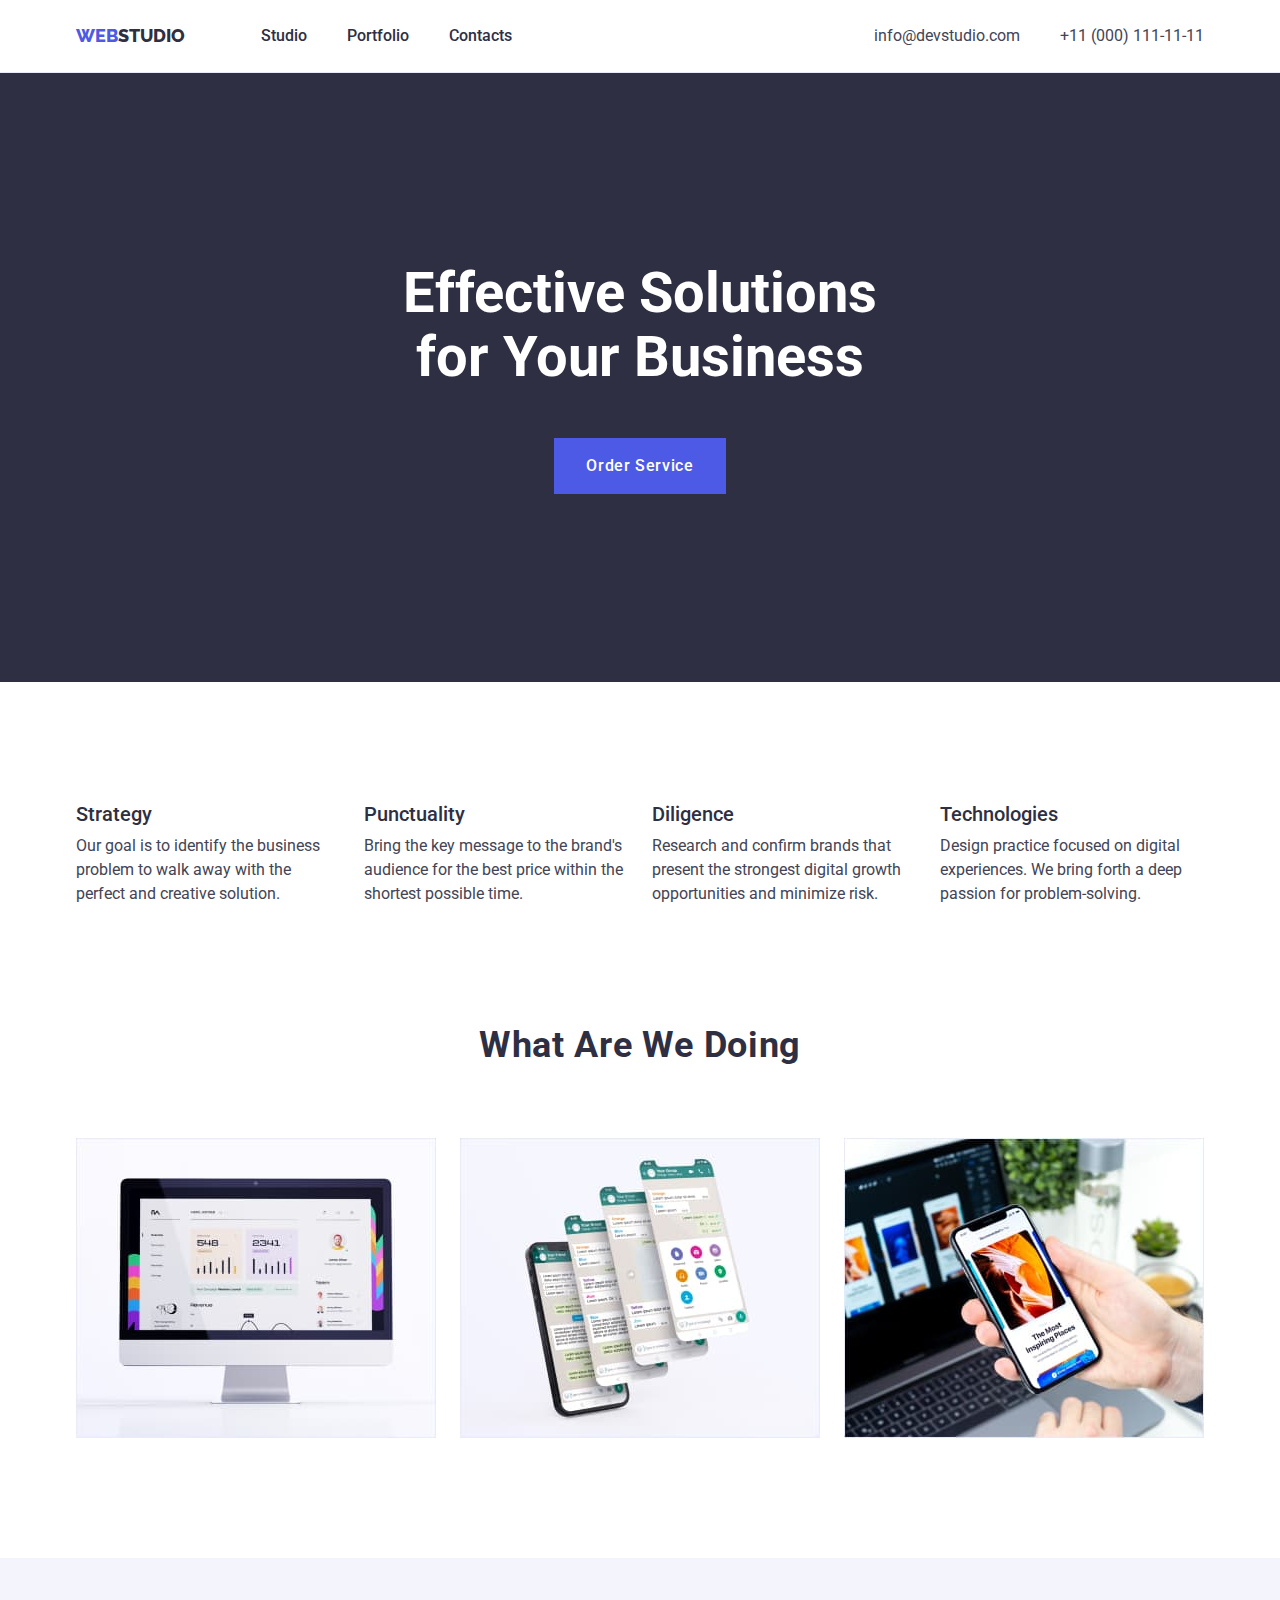
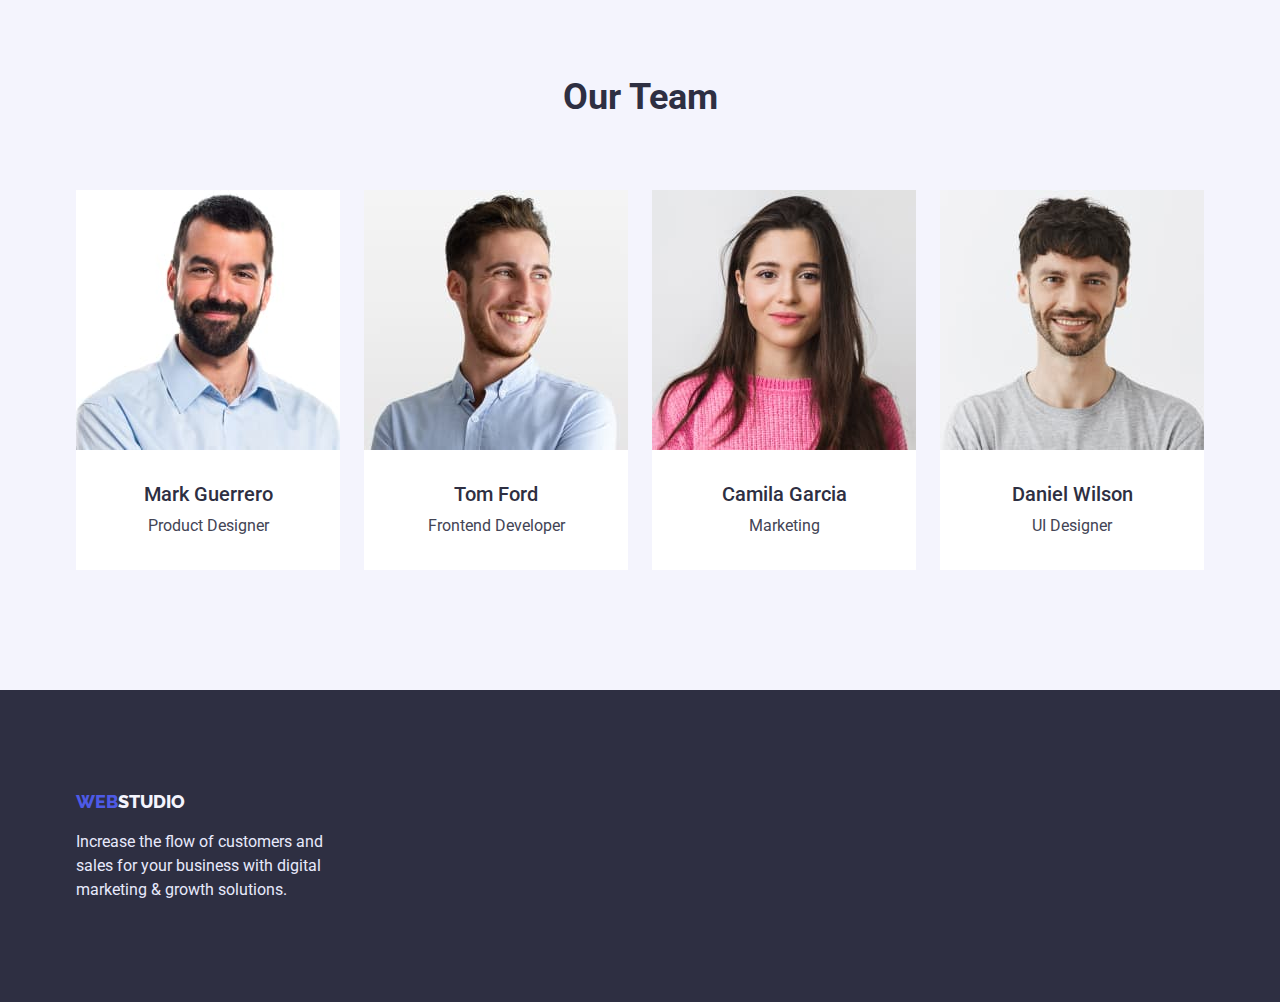
==== commit 58ac38bb: "Правка після 3-ї перевірки" ====
--- a/index.html
+++ b/index.html
@@ -22,7 +22,7 @@
     <header class="h-underline">
         <!-- ====================== Main navigation ====================== -->
                   
-        <div class="main-nav container-u">
+        <div class="main-nav container">
             <nav class="main-nav">
                 <!-- ====================== logo created as a text ====================== -->
                 <a href="./index.html" class="link"><span class="logo-web">Web</span><span class="logo-studio-h">Studio</span></a>
@@ -64,9 +64,9 @@
 
         <!-- ====================== Section 2. Main fitures ====================== -->
         <section class="section-singl-pad">
-            <div class="container-u">
+            <div class="container">
                 <h2 class="invisible"></h2>
-                <ul class="container-u link">
+                <ul class="container link privileges">
                     <li class="item">
                         <h3 class="title-third">Strategy</h3>
                         <p class="small-text">Our goal is to identify the business
@@ -91,9 +91,10 @@
         <!-- ====================== Section 3. What are we doing. ====================== -->
         <section class="section-double-pad element-direction">
             
+                
+            
+            <div class="container">
                 <h2 class="title-second main-text-style">What are we doing</h2>
-            
-            <div class="container-u">
                 <ul class="photo link">
                     <li class="item"><img src="./images/monitor.jpg" alt="monitor" width="360" height="300"></li>
                     <li class="item"><img src="./images/phone.jpg" alt="phone" width="360" height="300"></li>
@@ -105,9 +106,10 @@
         <!-- ====================== Section 4. Our Team ====================== -->
         <section class="section-double-pad our-team-colors-bg">
             
+                
+                <!-- Our Team cards -->
+            <div class="container">
                 <h2 class="section-title-center title-second">Our Team</h2>
-                <!-- Our Team cards -->
-            <div class="container-u">
                 <ul class="team-cards link">
                     <li class="item">
                         <img src="./images/mark-guerrero.jpg" alt="Product Designer Mark Guerrero" width="264">
@@ -144,7 +146,7 @@
     <!-- ====================== Page footer! ====================== -->
     <footer class="section-f-double-pad bg-color-f">
         
-        <div class="container-u">
+        <div class="container">
             <div class="logo-f-size">
                 <a href="./index.html" class="link"><span class="logo-web">Web</span><span class="logo-studio-f">Studio</span></a>
                 <p class="footer-text">
--- a/css/styles.css
+++ b/css/styles.css
@@ -123,14 +123,12 @@
 
 /* ====================== Universal Container ====================== */
 
-.container-u {
+.container {
     margin-left: auto;
     margin-right: auto;
     width: 1158px; 
     padding-left: 15px;
     padding-right: 15px;
-
-    display: flex;  
 }
 
 .section-singl-pad {
@@ -248,17 +246,6 @@
 }
 /* ====================== Site Navigation ====================== */
 
-.container {
-    display: flex;
-    margin-left: auto;
-    margin-right: auto;
-    padding: 0px 156px;
-    width: 1440px;
-   
-    background-color: #fff;
-    border-bottom: 1px solid var(--accent-color);
-}
-
 /* Main mav */
 
 .main-nav {
@@ -293,16 +280,6 @@
 /* ====================== Hero ====================== */
 
 /* ====================== Section 2 Переваги ====================== */
-.container-e {
-    display: flex;
-    margin-left: auto;
-    margin-right: auto;
-    padding: 0px 156px;
-    width: 1440px;
-   
-    background-color: #fff;
-    
-}
 
 .invisible {
     margin-top: 0px;
@@ -311,6 +288,10 @@
 
 .privileges {
     display: flex;
+}
+
+.privileges > .item {
+    width: 264px;
 }
 
 .privileges .item + .item {
